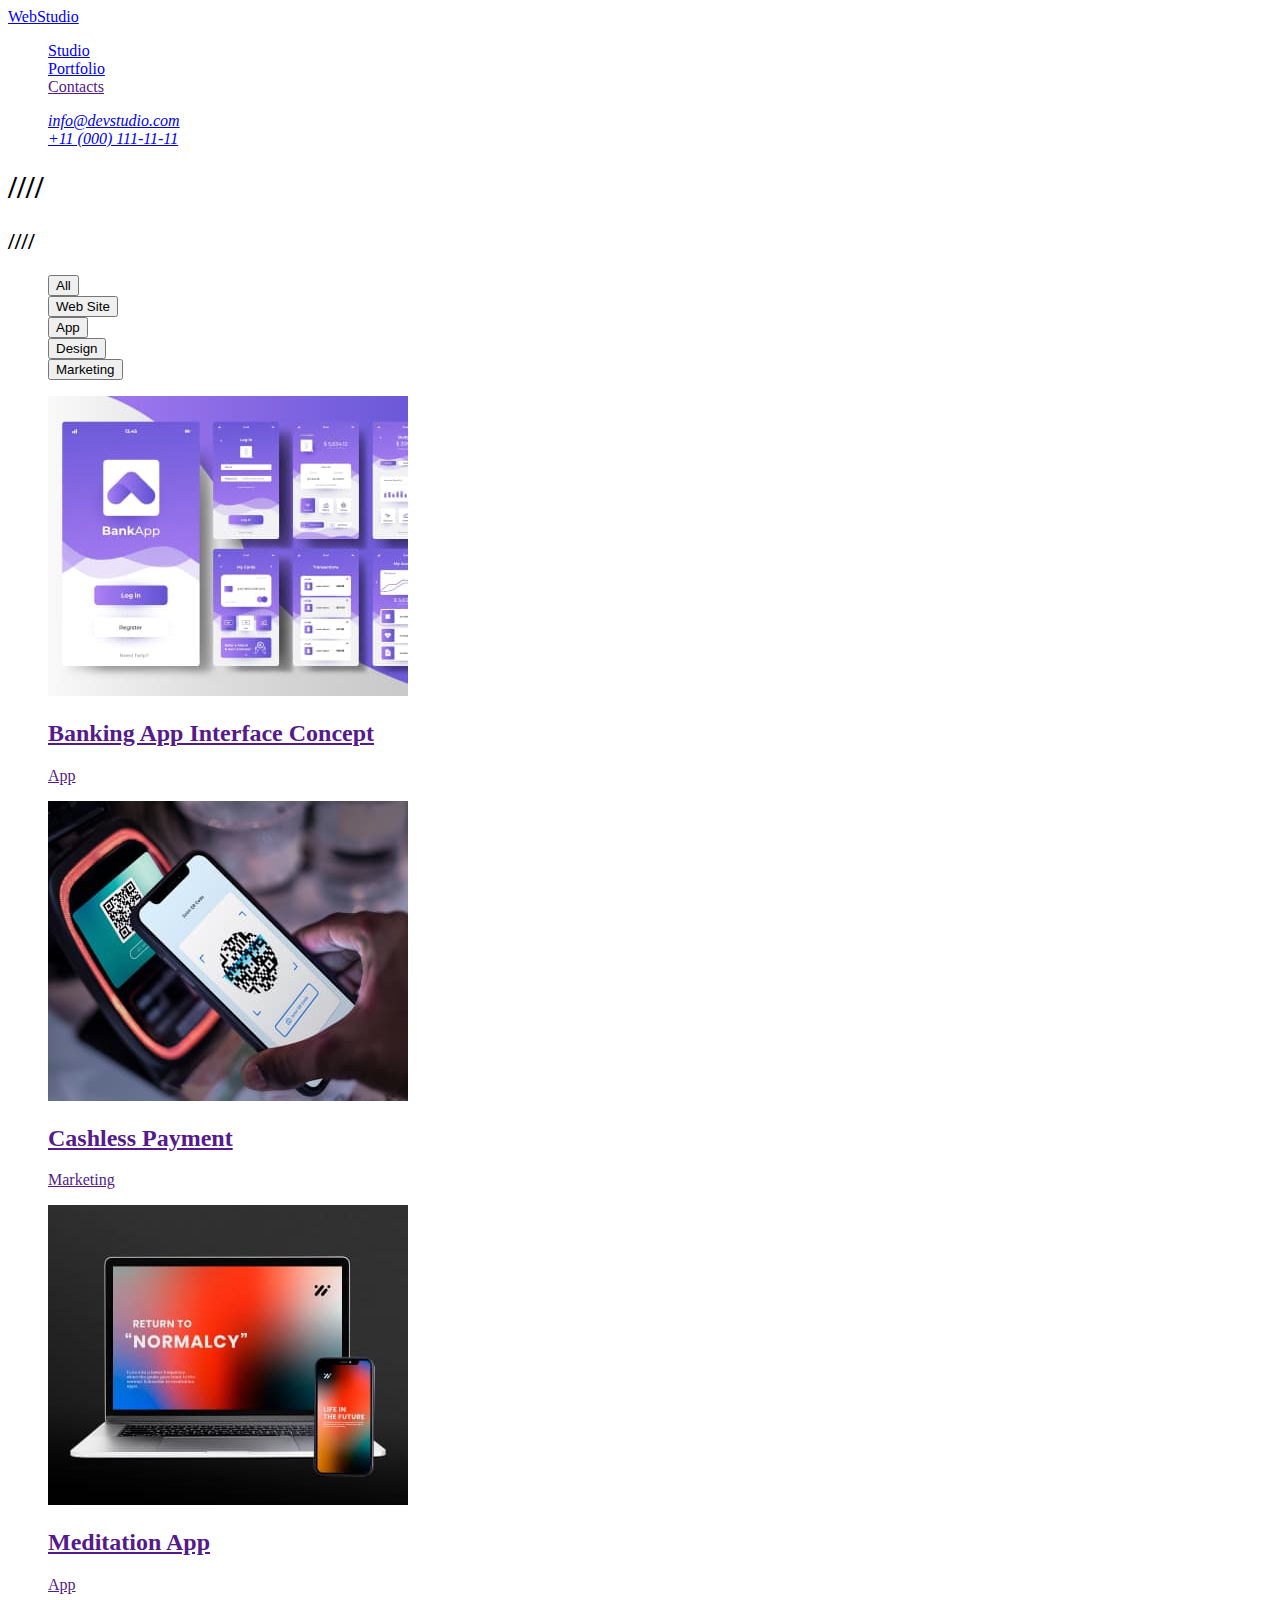
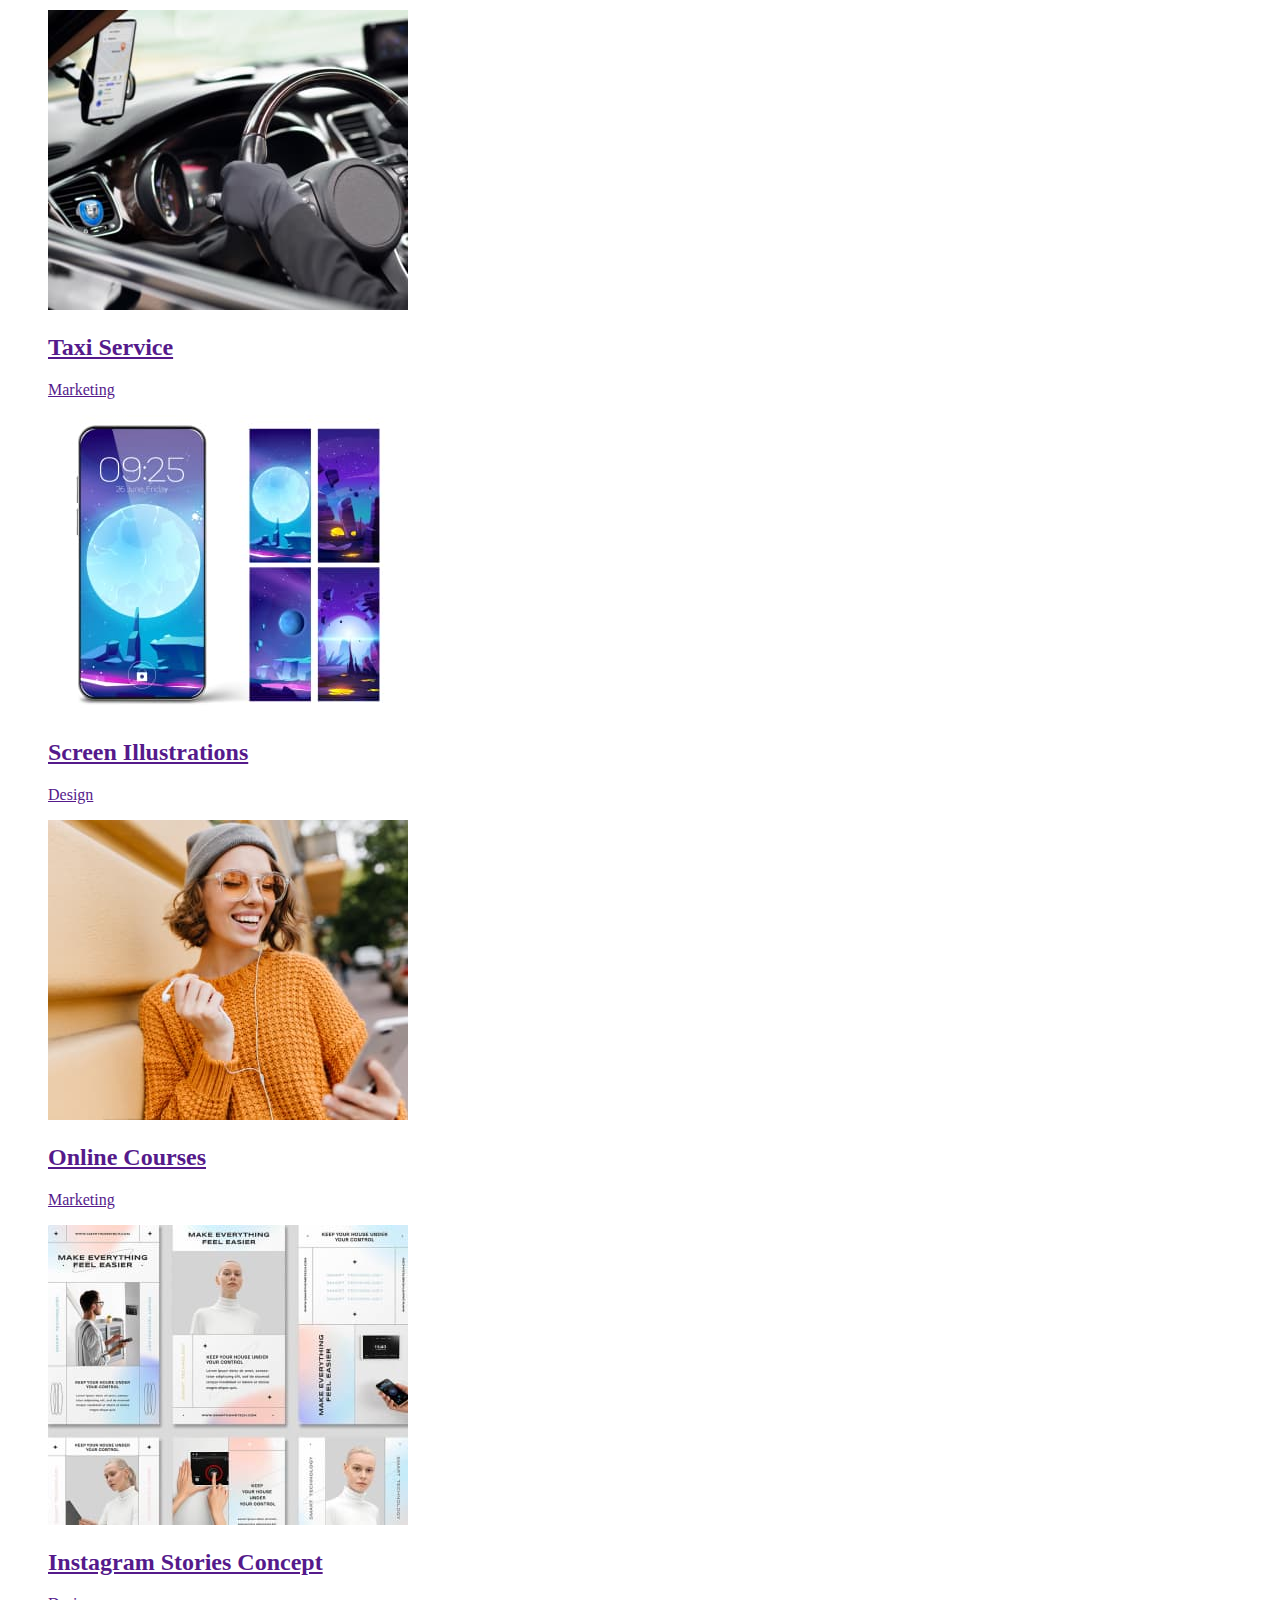
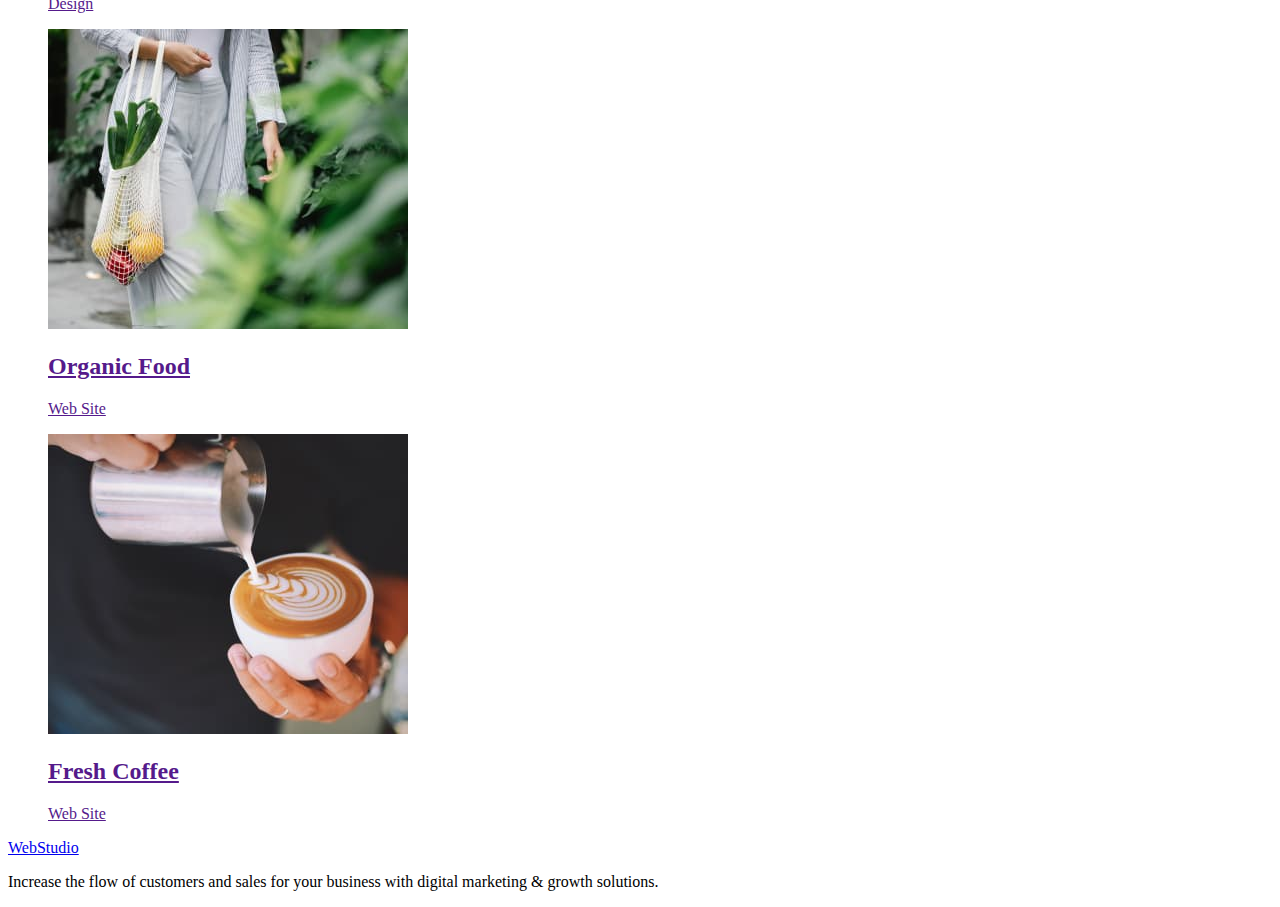
==== portfolio.html @ 126dd6cf "Add portfolio.html + colored index.html" ====
<!DOCTYPE html>
<html lang="en">
  <head>
    <meta charset="UTF-8" />
    <meta http-equiv="X-UA-Compatible" content="IE=edge" />
    <meta name="viewport" content="width=device-width, initial-scale=1.0" />
    <title>Портфоліо</title>
    <link rel="stylesheet" href="./css/styles.css" />
  </head>
  <body>
    <header>
      <nav>
        <a href="./index.html">WebStudio</a>
        <ul>
          <li><a href="./index.html">Studio</a></li>
          <li><a href="./portfolio.html">Portfolio</a></li>
          <li><a href="">Contacts</a></li>
        </ul>
      </nav>
      <address>
        <ul>
          <li><a href="mailto:info@devstudio.com">info@devstudio.com</a></li>
          <li><a href="tel:+110001111111">+11 (000) 111-11-11</a></li>
        </ul>
      </address>
    </header>
    <main>
      <h1>////</h1>
      <section>
        <h2>////</h2>
        <ul>
          <li><button type="button">All</button></li>
          <li><button type="button">Web Site</button></li>
          <li><button type="button">App</button></li>
          <li><button type="button">Design</button></li>
          <li><button type="button">Marketing</button></li>
        </ul>
      </section>
      <section>
        <ul>
          <li>
            <a href=""
              ><img src="./images/portfolio-1.jpg" alt="" width="360" />
              <h2>Banking App Interface Concept</h2>
              <p>App</p></a
            >
          </li>
          <li>
            <a href=""
              ><img src="./images/portfolio-2.jpg" alt="" width="360" />
              <h2>Cashless Payment</h2>
              <p>Marketing</p></a
            >
          </li>
          <li>
            <a href=""
              ><img src="./images/portfolio-3.jpg" alt="" width="360" />
              <h2>Meditation App</h2>
              <p>App</p></a
            >
          </li>
          <li>
            <a href=""
              ><img src="./images/portfolio-4.jpg" alt="" width="360" />
              <h2>Taxi Service</h2>
              <p>Marketing</p></a
            >
          </li>
          <li>
            <a href=""
              ><img src="./images/portfolio-5.jpg" alt="" width="360" />
              <h2>Screen Illustrations</h2>
              <p>Design</p></a
            >
          </li>
          <li>
            <a href=""
              ><img src="./images/portfolio-6.jpg" alt="" width="360" />
              <h2>Online Courses</h2>
              <p>Marketing</p></a
            >
          </li>
          <li>
            <a href=""
              ><img src="./images/portfolio-7.jpg" alt="" width="360" />
              <h2>Instagram Stories Concept</h2>
              <p>Design</p></a
            >
          </li>
          <li>
            <a href=""
              ><img src="./images/portfolio-8.jpg" alt="" width="360" />
              <h2>Organic Food</h2>
              <p>Web Site</p></a
            >
          </li>
          <li>
            <a href=""
              ><img src="./images/portfolio-9.jpg" alt="" width="360" />
              <h2>Fresh Coffee</h2>
              <p>Web Site</p></a
            >
          </li>
        </ul>
      </section>
    </main>
    <footer>
      <a href="./index.html">WebStudio</a>
      <p>
        Increase the flow of customers and sales for your business with digital
        marketing & growth solutions.
      </p>
    </footer>
  </body>
</html>
---- css/styles.css ----
:root {
  --primary-brand: #4d5ae5;
  --pressed-state: #404bbf;
  --success: #31d0aa;
  --main-text: #2e2f42;
  --body-text: #434455;
  --helper-text: #8e8f99;
  --dark-background: #2e2f42;
  --light-mode: #f4f4fd;
}
/* 
#E7E9FC Accent
#F4F4FD Light 
#2E2F42 Modal overlay 
#2E2F42 Hero background 
#FFFFFF White background 
#FCFCFC Modal background  */

ul {
  list-style: none;
}

/* Стилі для header */
.logo {
  color: var(--primary-brand);
}
.logo-studio {
  color: var(--main-text);
}
.link-studio,
.link-portfolio,
.link-contacts {
  color: #2e2f42;
}
.link-mail,
.tel {
  color: var(--body-text);
}

/* Стилі для hero */
.hero {
  background-color: var(--dark-background);
}
.text-hero {
  color: #fff;
}
.button-hero {
  background-color: var(--primary-brand);
  color: #fff;
}

/* Стилі для секції */
.list-advantages h3 {
  color: var(--main-text);
}
.list-advantages p {
  color: var(--body-text);
}
.secondary-headline {
  color: var(--main-text);
}
/* Стилі для секції "Команда" */
.team-members h3 {
  color: var(--main-text);
}
.team-members p {
  color: var(--body-text);
}

.footer {
  background-color: var(--dark-background);
}
.footer .logo-studio {
  color: var(--light-mode);
}
.slogan-footer {
  color: var(--light-mode);
}
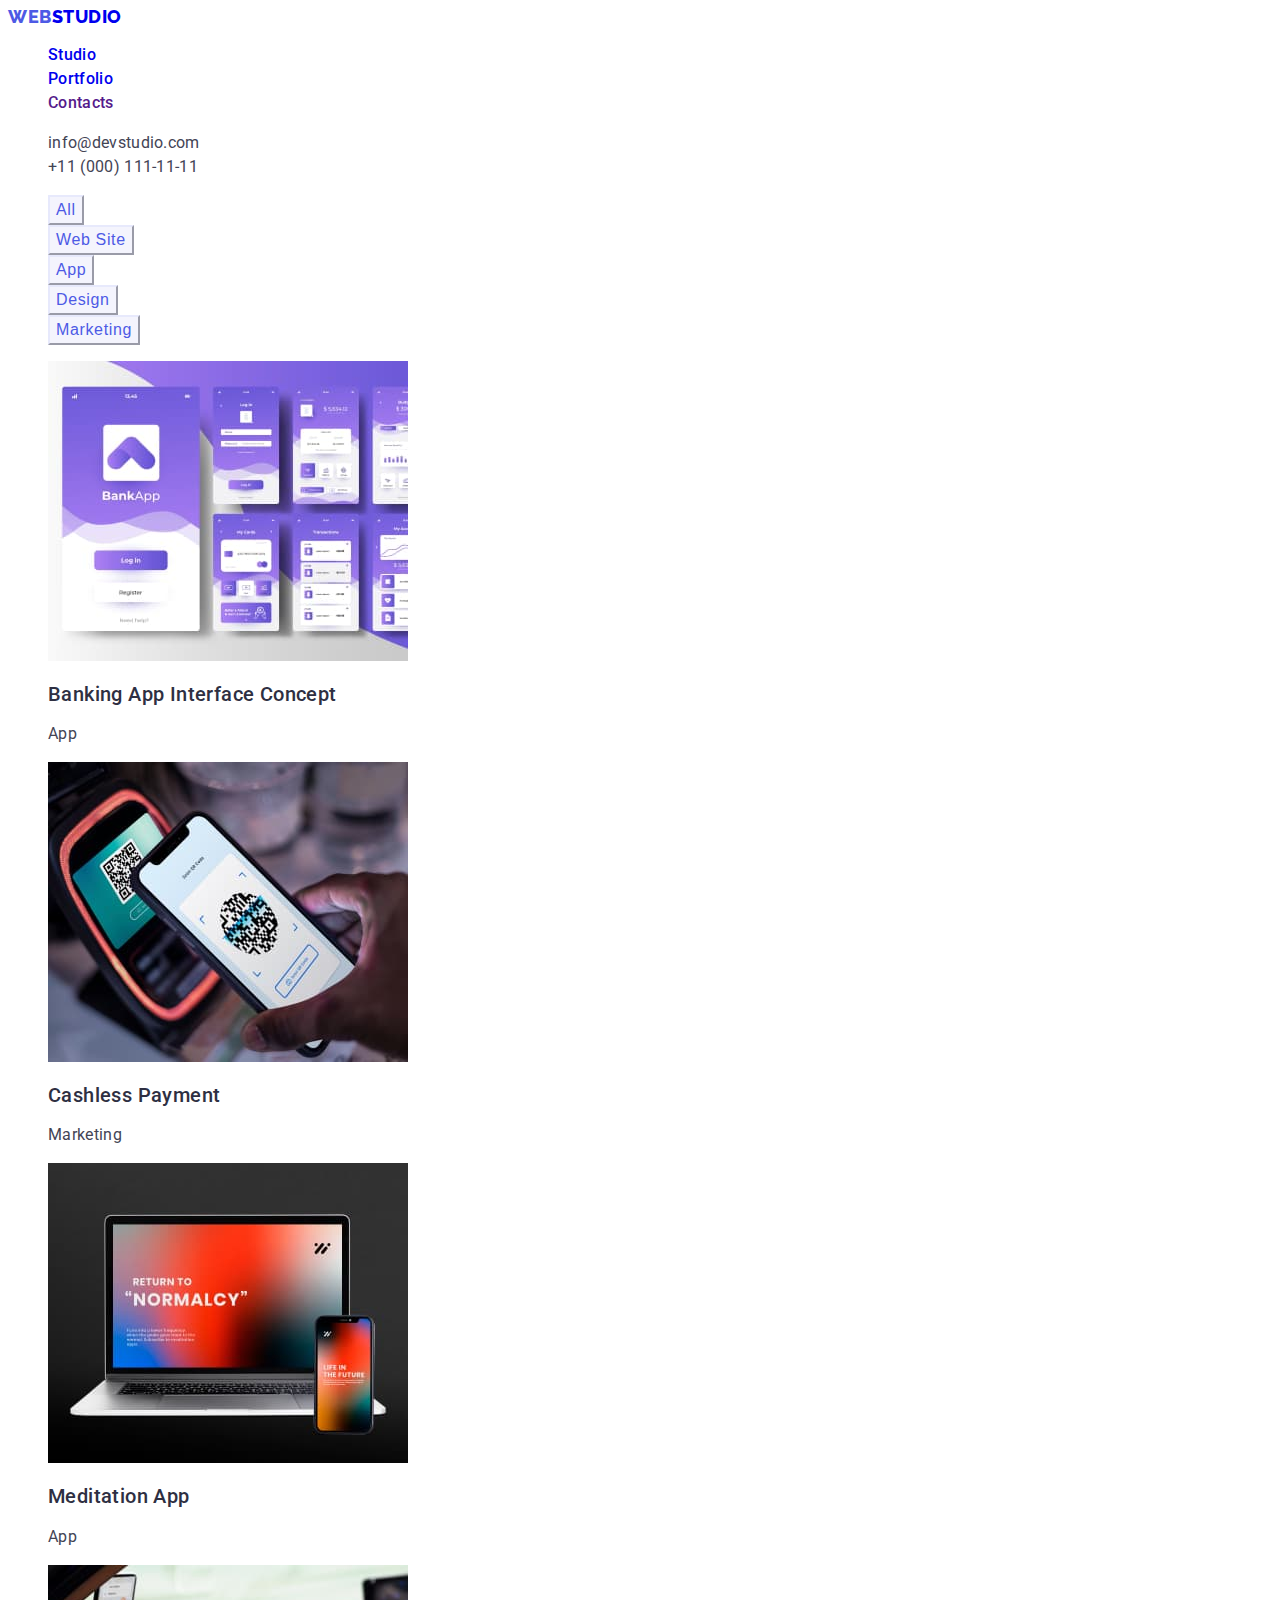
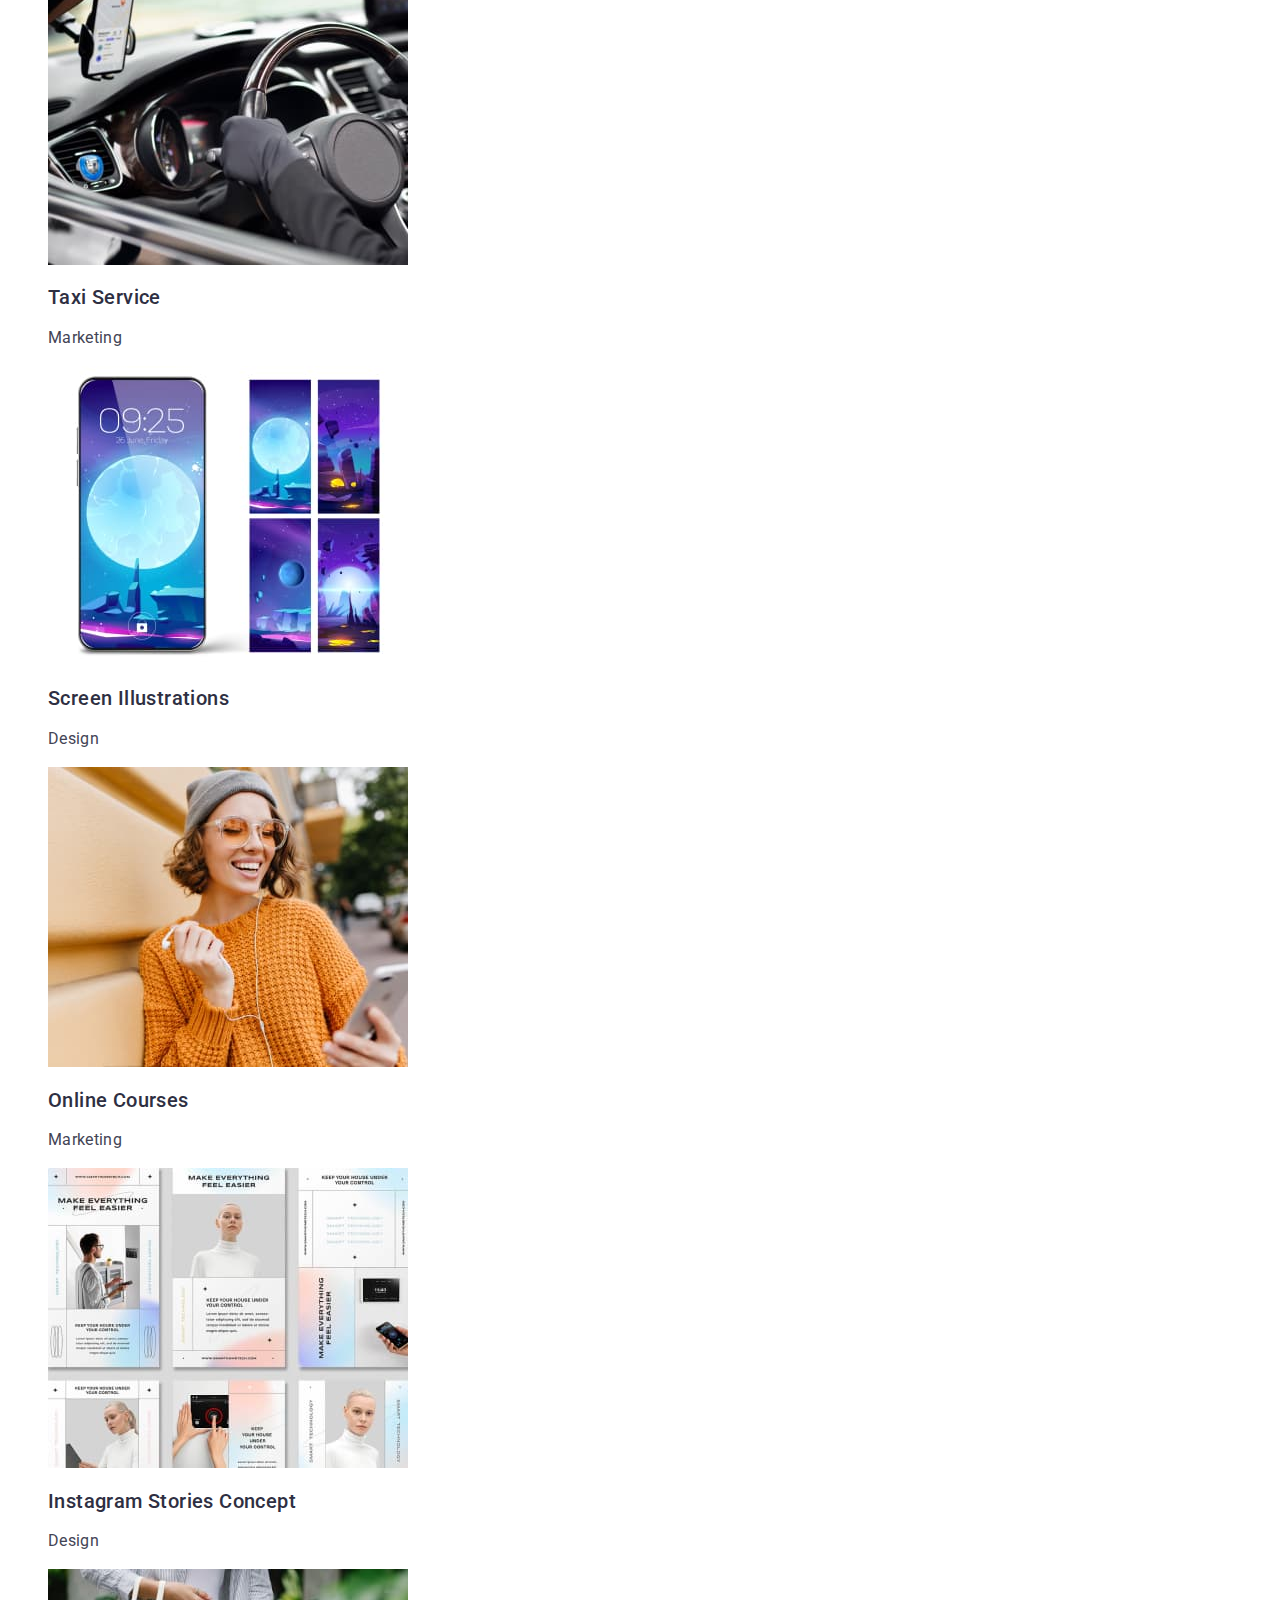
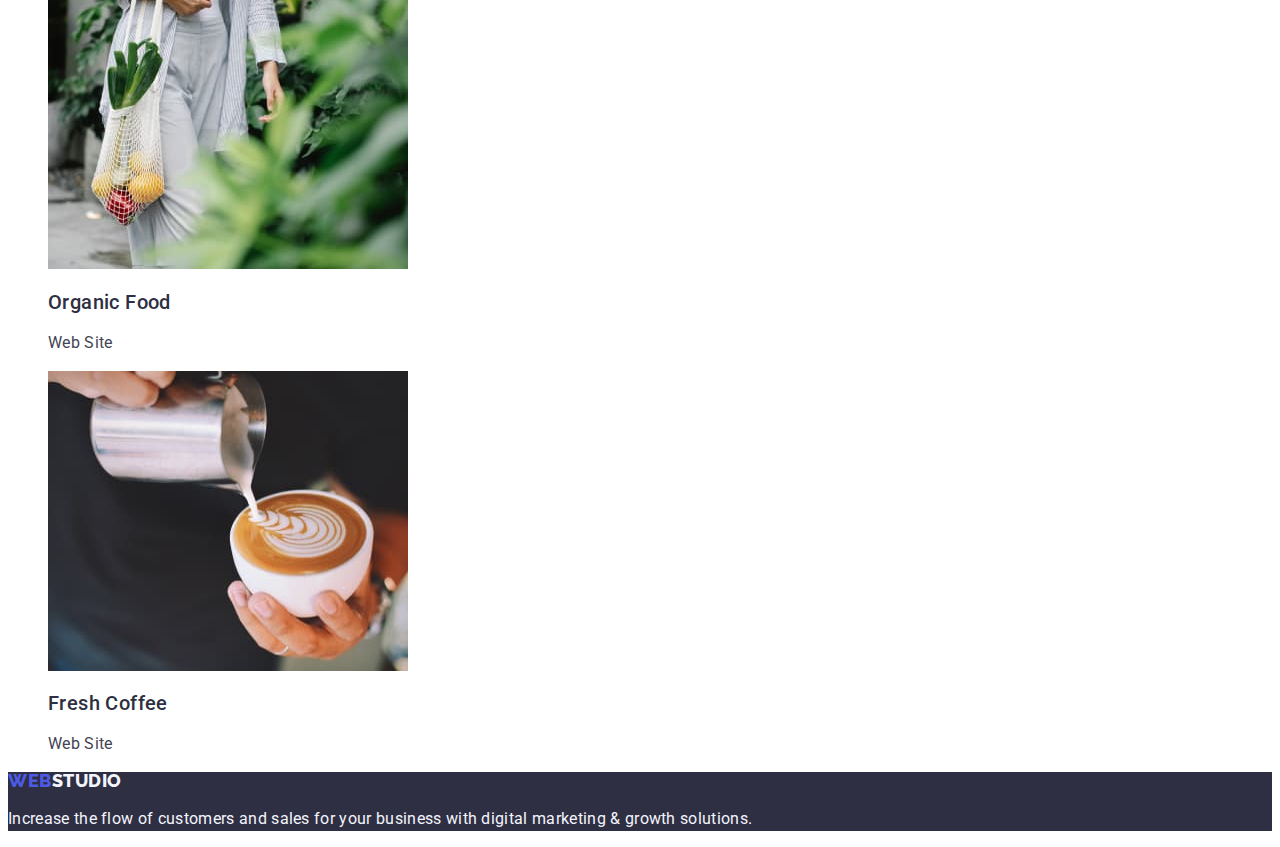
==== commit 78fa8cd7: "homework_02_test" ====
--- a/portfolio.html
+++ b/portfolio.html
@@ -4,109 +4,122 @@
     <meta charset="UTF-8" />
     <meta http-equiv="X-UA-Compatible" content="IE=edge" />
     <meta name="viewport" content="width=device-width, initial-scale=1.0" />
-    <title>Портфоліо</title>
+    <title>Студія</title>
+    <link rel="preconnect" href="https://fonts.googleapis.com">
+    <link rel="preconnect" href="https://fonts.gstatic.com" crossorigin>
+    <link href="https://fonts.googleapis.com/css2?family=Raleway:wght@800&family=Roboto:wght@400;500;700;900&display=swap" rel="stylesheet">
     <link rel="stylesheet" href="./css/styles.css" />
   </head>
-  <body>
     <header>
       <nav>
-        <a href="./index.html">WebStudio</a>
-        <ul>
-          <li><a href="./index.html">Studio</a></li>
-          <li><a href="./portfolio.html">Portfolio</a></li>
-          <li><a href="">Contacts</a></li>
+        <a class="logo" href="./index.html"
+          ><span class="logo-web">Web</span>Studio</a
+        >
+        <ul class="nav-links list">
+          <li>
+            <a class="link-studio link" href="./index.html">Studio</a>
+          </li>
+          <li>
+            <a class="link-portfolio link" href="./portfolio.html">Portfolio</a>
+          </li>
+          <li><a class="link-contacts link" href="">Contacts</a></li>
         </ul>
       </nav>
-      <address>
-        <ul>
-          <li><a href="mailto:info@devstudio.com">info@devstudio.com</a></li>
-          <li><a href="tel:+110001111111">+11 (000) 111-11-11</a></li>
+      <address class="mail-tel">
+        <ul class="list-adress list">
+          <li>
+            <a class="link-mail link" href="mailto:info@devstudio.com"
+              >info@devstudio.com</a
+            >
+          </li>
+          <li>
+            <a class="tel link" href="tel:+110001111111">+11 (000) 111-11-11</a>
+          </li>
         </ul>
       </address>
     </header>
     <main>
-      <h1>////</h1>
-      <section>
-        <h2>////</h2>
-        <ul>
-          <li><button type="button">All</button></li>
-          <li><button type="button">Web Site</button></li>
-          <li><button type="button">App</button></li>
-          <li><button type="button">Design</button></li>
-          <li><button type="button">Marketing</button></li>
+      <section class="portfolio">
+        <h1 class="visually-hidden">Portfolio</h1>
+        <ul class="portfolio-filter list">
+          <li><button type="button" class="portfolio-button button">All</button></li>
+          <li><button type="button" class="portfolio-button button">Web Site</button></li>
+          <li><button type="button" class="portfolio-button button">App</button></li>
+          <li><button type="button" class="portfolio-button button">Design</button></li>
+          <li><button type="button" class="portfolio-button button">Marketing</button></li>
         </ul>
-      </section>
-      <section>
-        <ul>
+        <ul class="portfolio-list list">
           <li>
-            <a href=""
-              ><img src="./images/portfolio-1.jpg" alt="" width="360" />
-              <h2>Banking App Interface Concept</h2>
-              <p>App</p></a
+            <a class="link" href=""
+              ><img src="./images/portfolio-1.jpg" alt="screenshots from banking application" width="360" />
+              <h2 class="title-item">Banking App Interface Concept</h2>
+              <p class="title-text text">App</p></a
             >
           </li>
           <li>
-            <a href=""
-              ><img src="./images/portfolio-2.jpg" alt="" width="360" />
-              <h2>Cashless Payment</h2>
-              <p>Marketing</p></a
+            <a class="link" href=""
+              ><img src="./images/portfolio-2.jpg" alt="smartphone scans a barcode" width="360" />
+              <h2 class="title-item">Cashless Payment</h2>
+              <p class="title-text text">Marketing</p></a
             >
           </li>
           <li>
-            <a href=""
-              ><img src="./images/portfolio-3.jpg" alt="" width="360" />
-              <h2>Meditation App</h2>
-              <p>App</p></a
+            <a class="link" href=""
+              ><img src="./images/portfolio-3.jpg" alt="laptop and smartphone" width="360" />
+              <h2 class="title-item">Meditation App</h2>
+              <p class="title-text text">App</p></a
             >
           </li>
           <li>
-            <a href=""
-              ><img src="./images/portfolio-4.jpg" alt="" width="360" />
-              <h2>Taxi Service</h2>
-              <p>Marketing</p></a
+            <a class="link" href=""
+              ><img src="./images/portfolio-4.jpg" alt="the driver is driving on navigation from the phone" width="360" />
+              <h2 class="title-item">Taxi Service</h2>
+              <p class="title-text text">Marketing</p></a
             >
           </li>
           <li>
-            <a href=""
-              ><img src="./images/portfolio-5.jpg" alt="" width="360" />
-              <h2>Screen Illustrations</h2>
-              <p>Design</p></a
+            <a class="link" href=""
+              ><img src="./images/portfolio-5.jpg" alt="smartphone with different illustrations" width="360" />
+              <h2 class="title-item">Screen Illustrations</h2>
+              <p class="title-text text">Design</p></a
             >
           </li>
           <li>
-            <a href=""
-              ><img src="./images/portfolio-6.jpg" alt="" width="360" />
-              <h2>Online Courses</h2>
-              <p>Marketing</p></a
+            <a class="link" href=""
+              ><img src="./images/portfolio-6.jpg" alt="girl in headphones with a smartphone in hand" width="360" />
+              <h2 class="title-item">Online Courses</h2>
+              <p class="title-text text">Marketing</p></a
             >
           </li>
           <li>
-            <a href=""
-              ><img src="./images/portfolio-7.jpg" alt="" width="360" />
-              <h2>Instagram Stories Concept</h2>
-              <p>Design</p></a
+            <a class="link" href=""
+              ><img src="./images/portfolio-7.jpg" alt="instagram story layouts" width="360" />
+              <h2 class="title-item">Instagram Stories Concept</h2>
+              <p class="title-text text">Design</p></a
             >
           </li>
           <li>
-            <a href=""
-              ><img src="./images/portfolio-8.jpg" alt="" width="360" />
-              <h2>Organic Food</h2>
-              <p>Web Site</p></a
+            <a class="link" href=""
+              ><img src="./images/portfolio-8.jpg" alt="girl with a bag of vegetables in hand" width="360" />
+              <h2 class="title-item">Organic Food</h2>
+              <p class="title-text text">Web Site</p></a
             >
           </li>
           <li>
-            <a href=""
-              ><img src="./images/portfolio-9.jpg" alt="" width="360" />
-              <h2>Fresh Coffee</h2>
-              <p>Web Site</p></a
+            <a class="link" href=""
+              ><img src="./images/portfolio-9.jpg" alt="drawing by milk on coffee" width="360" />
+              <h2 class="title-item">Fresh Coffee</h2>
+              <p class="title-text text">Web Site</p></a
             >
           </li>
         </ul>
       </section>
     </main>
-    <footer>
-      <a href="./index.html">WebStudio</a>
-      <p>
+    <footer class="footer">
+      <a class="logo" href="./index.html"
+        ><span class="logo-web">Web</span>Studio</a
+      >
+      <p class="slogan-footer text">
         Increase the flow of customers and sales for your business with digital
         marketing & growth solutions.
       </p>
--- a/css/styles.css
+++ b/css/styles.css
@@ -7,72 +7,171 @@
   --helper-text: #8e8f99;
   --dark-background: #2e2f42;
   --light-mode: #f4f4fd;
+  --background-btn: #e7e9fc;
+  --main-bachkround: #fff;
+  --modal-background: #fcfcfc;
 }
-/* 
-#E7E9FC Accent
-#F4F4FD Light 
-#2E2F42 Modal overlay 
-#2E2F42 Hero background 
-#FFFFFF White background 
-#FCFCFC Modal background  */
 
-ul {
+/*  ----------Загальні стилі------- */
+body {
+  font-family: "Roboto", sans-serif;
+  color: var(--main-text);
+}
+.list {
   list-style: none;
 }
+.link {
+  text-decoration: none;
+}
 
-/* Стилі для header */
+.link:hover,
+.link:focus {
+  color: var(--pressed-state);
+}
+
+.text {
+  font-size: 16px;
+  line-height: 1.5;
+  letter-spacing: 0.02em;
+}
+
+.button:hover,
+.button:focus {
+  background-color: var(--pressed-state);
+  color: #fff;
+}
+
+/* ----------Стилі для header -------*/
+
 .logo {
+  font-family: "Raleway";
+  font-style: normal;
+  font-weight: 800;
+  font-size: 18px;
+  line-height: 1.17px;
+  letter-spacing: 0.03em;
+  text-transform: uppercase;
+  text-decoration: none;
+}
+.logo-web {
   color: var(--primary-brand);
 }
-.logo-studio {
+
+.nav-links {
   color: var(--main-text);
+
+  font-weight: 500;
+  font-size: 16px;
+  line-height: 1.5;
+  letter-spacing: 0.02em;
 }
-.link-studio,
-.link-portfolio,
-.link-contacts {
-  color: #2e2f42;
-}
+
 .link-mail,
 .tel {
   color: var(--body-text);
+
+  font-size: 16px;
+  line-height: 1.5;
+  letter-spacing: 0.02em;
+  font-style: normal;
 }
 
-/* Стилі для hero */
+/* ----------Стилі для hero --------------------*/
+
 .hero {
   background-color: var(--dark-background);
 }
-.text-hero {
+.hero-title {
   color: #fff;
+
+  font-size: 56px;
+  line-height: 1.07;
+  text-align: center;
+  letter-spacing: 0.02em;
 }
-.button-hero {
+
+.hero-button {
   background-color: var(--primary-brand);
   color: #fff;
+
+  font-weight: 500;
+  font-size: 16px;
+  line-height: 1.5;
+  align-items: center;
+  letter-spacing: 0.04em;
+  cursor: pointer;
 }
 
-/* Стилі для секції */
-.list-advantages h3 {
-  color: var(--main-text);
+/*------Стилі для секції Advantages------------*/
+/* Тут зібрані стилі, які використовуються для різних секцій в майбутньому*/
+
+.visually-hidden {
+  position: absolute;
+  width: 1px;
+  height: 1px;
+  margin: -1px;
+  border: 0;
+  padding: 0;
+  white-space: nowrap;
+  clip-path: inset(100%);
+  clip: rect(0 0 0 0);
+  overflow: hidden;
 }
-.list-advantages p {
+
+.title-item {
+  font-weight: 500;
+  font-size: 20px;
+  line-height: 1.2;
+  letter-spacing: 0.02em;
+}
+
+.title-text {
   color: var(--body-text);
 }
+
 .secondary-headline {
-  color: var(--main-text);
+  font-size: 36px;
+  line-height: 1.11;
+  text-align: center;
+  letter-spacing: 0.02em;
+  text-transform: capitalize;
 }
-/* Стилі для секції "Команда" */
-.team-members h3 {
-  color: var(--main-text);
-}
-.team-members p {
-  color: var(--body-text);
+
+/*--------------Стилі для секції "Команда"----------*/
+
+.team-members .title-item,
+.team-members .title-text {
+  text-align: center;
 }
 
 .footer {
   background-color: var(--dark-background);
 }
-.footer .logo-studio {
+.footer .logo {
   color: var(--light-mode);
 }
 .slogan-footer {
   color: var(--light-mode);
 }
+
+/* ----------PORTFOLIO---------- */
+
+.portfolio-button {
+  font-weight: 500;
+  font-size: 16px;
+  line-height: 1.5;
+  text-align: center;
+  letter-spacing: 0.04em;
+
+  color: var(--primary-brand);
+  background-color: var(--light-mode);
+  border-color: var(--background-btn);
+}
+
+.link .title-item {
+  color: var(--main-text);
+}
+
+.link .title-text {
+  color: var(--body-text);
+}
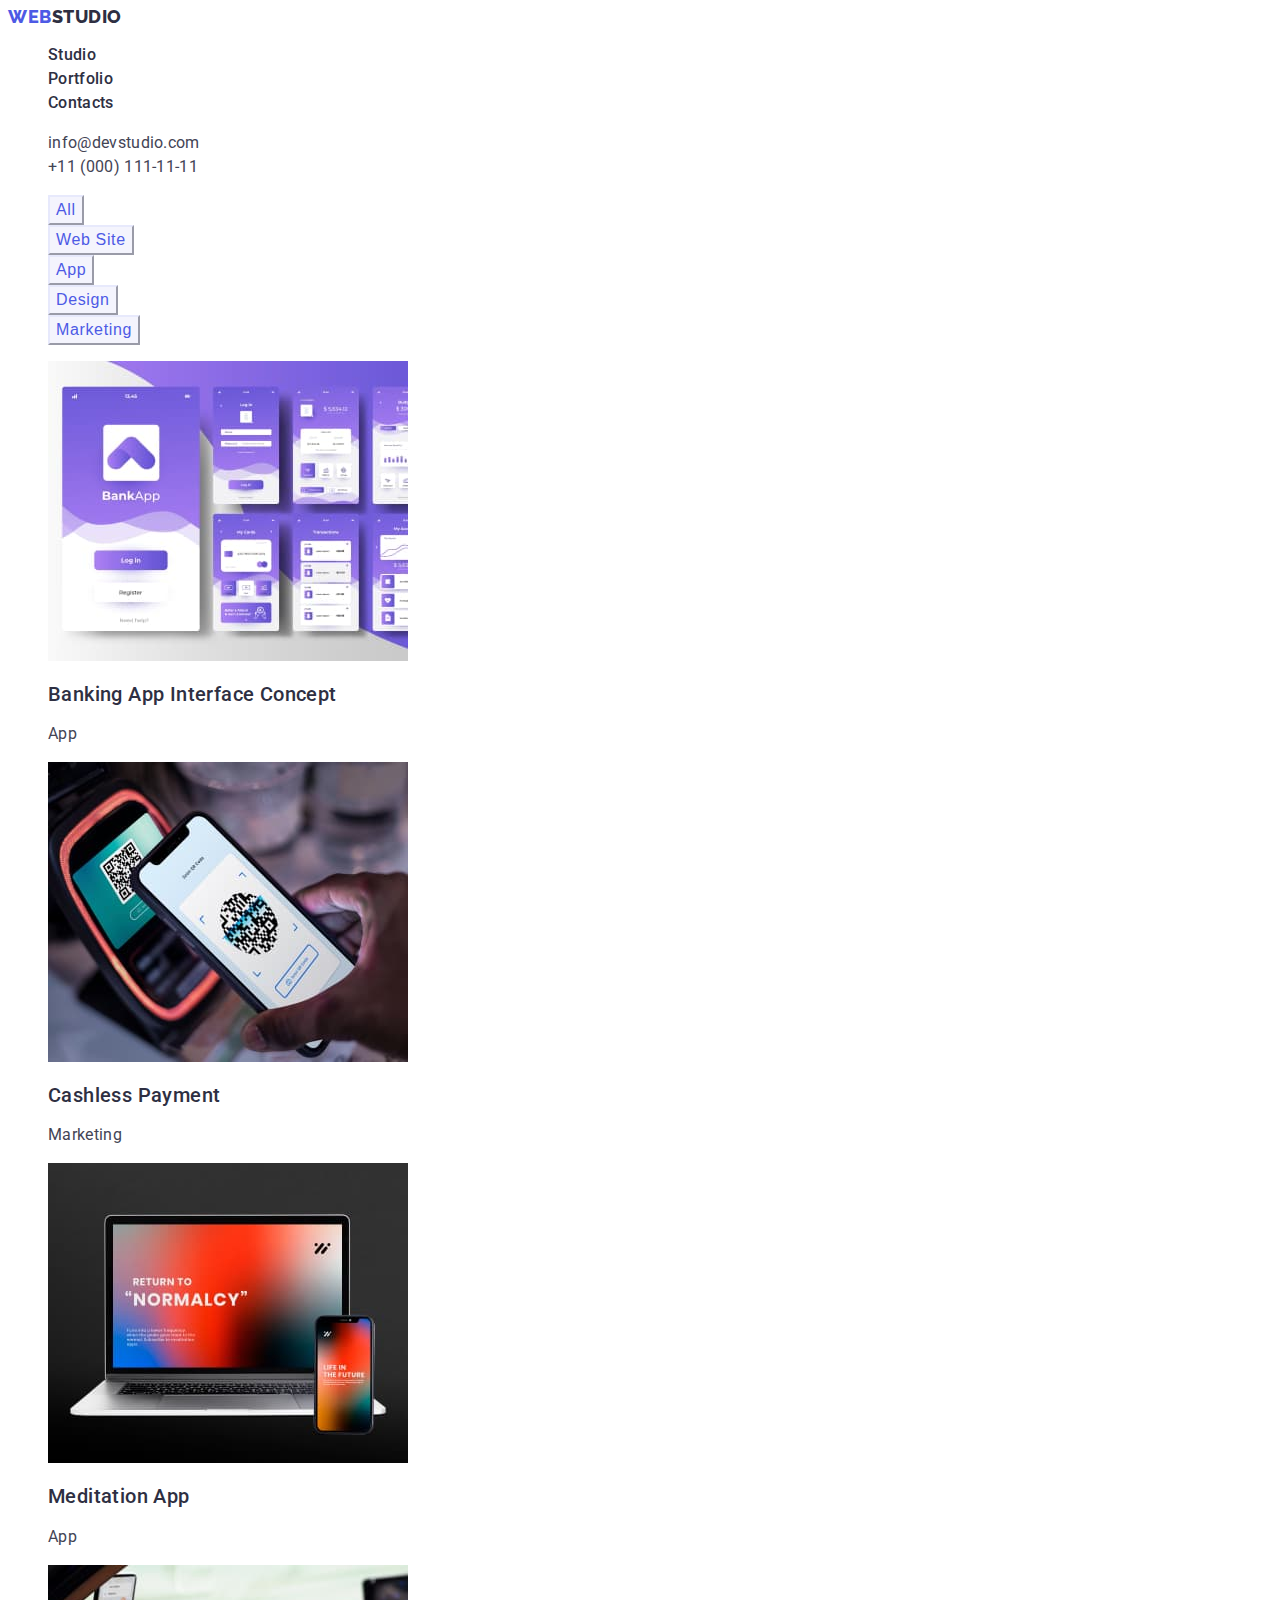
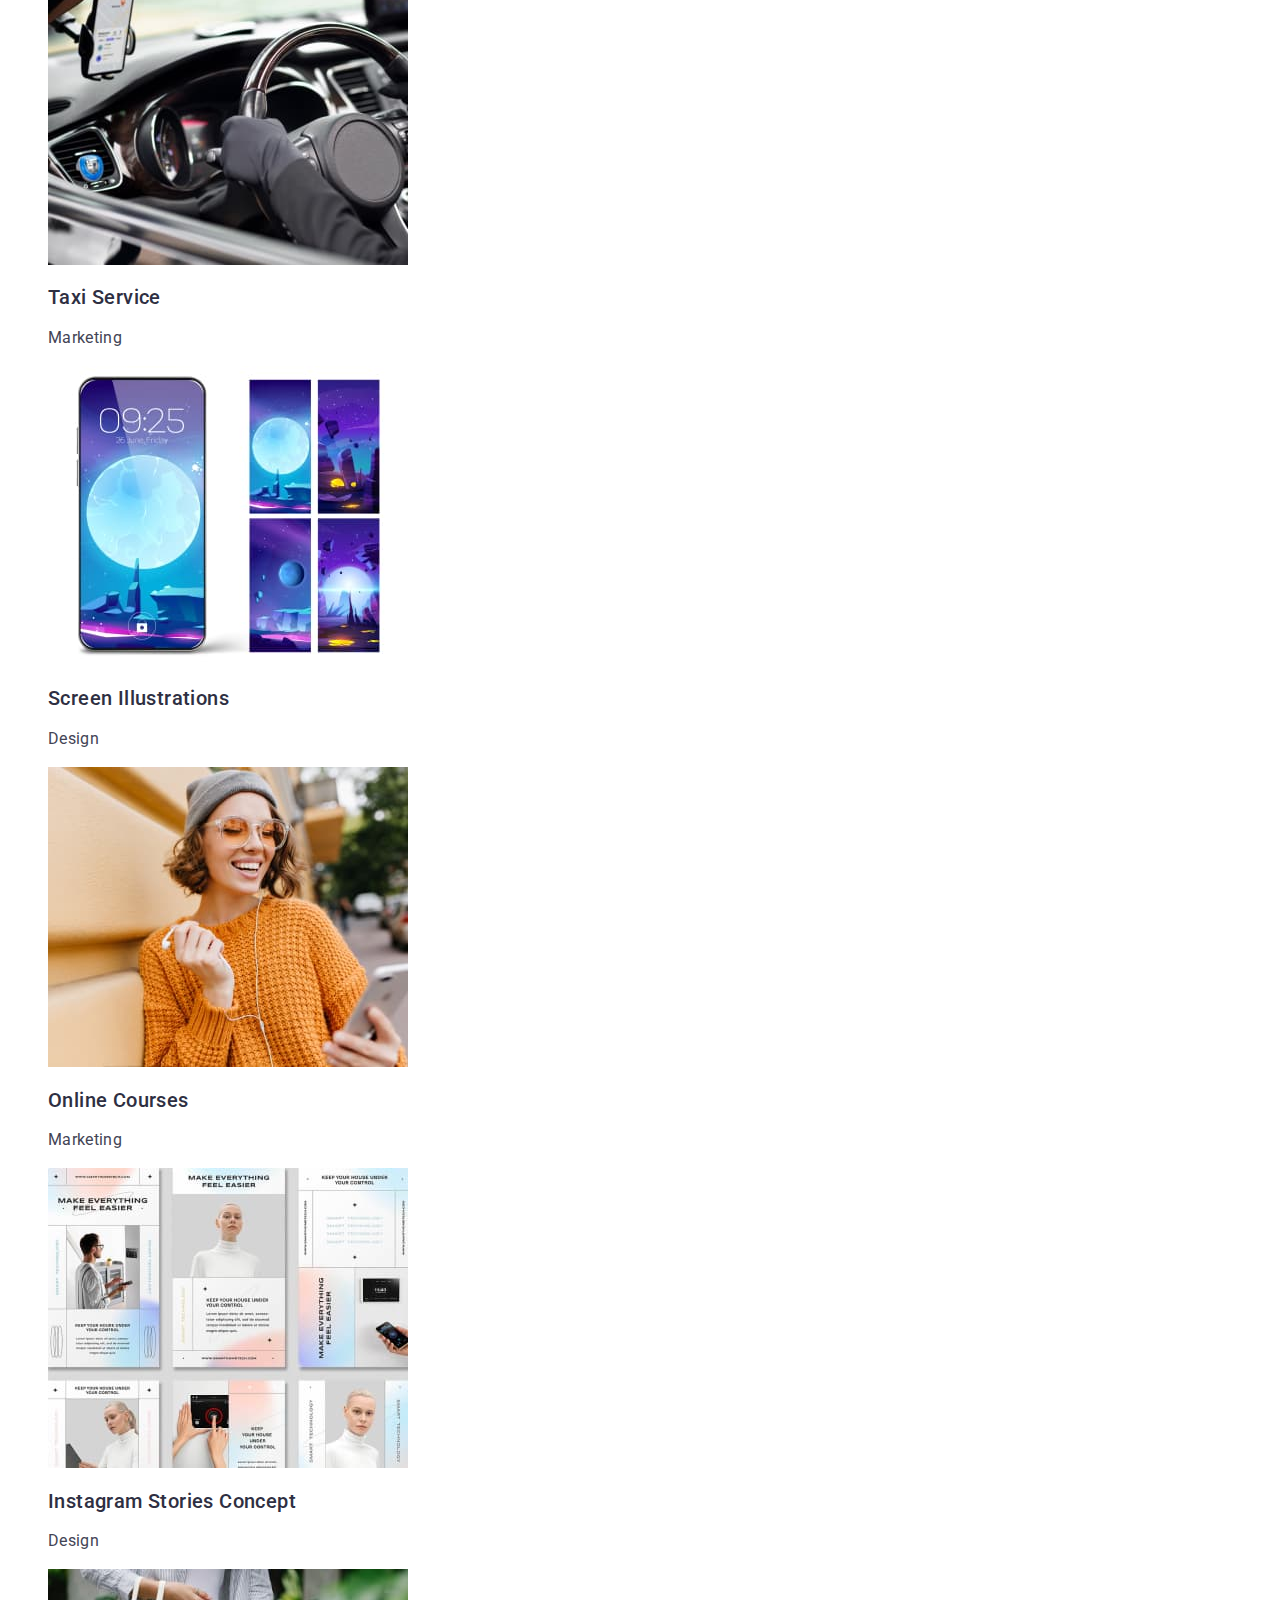
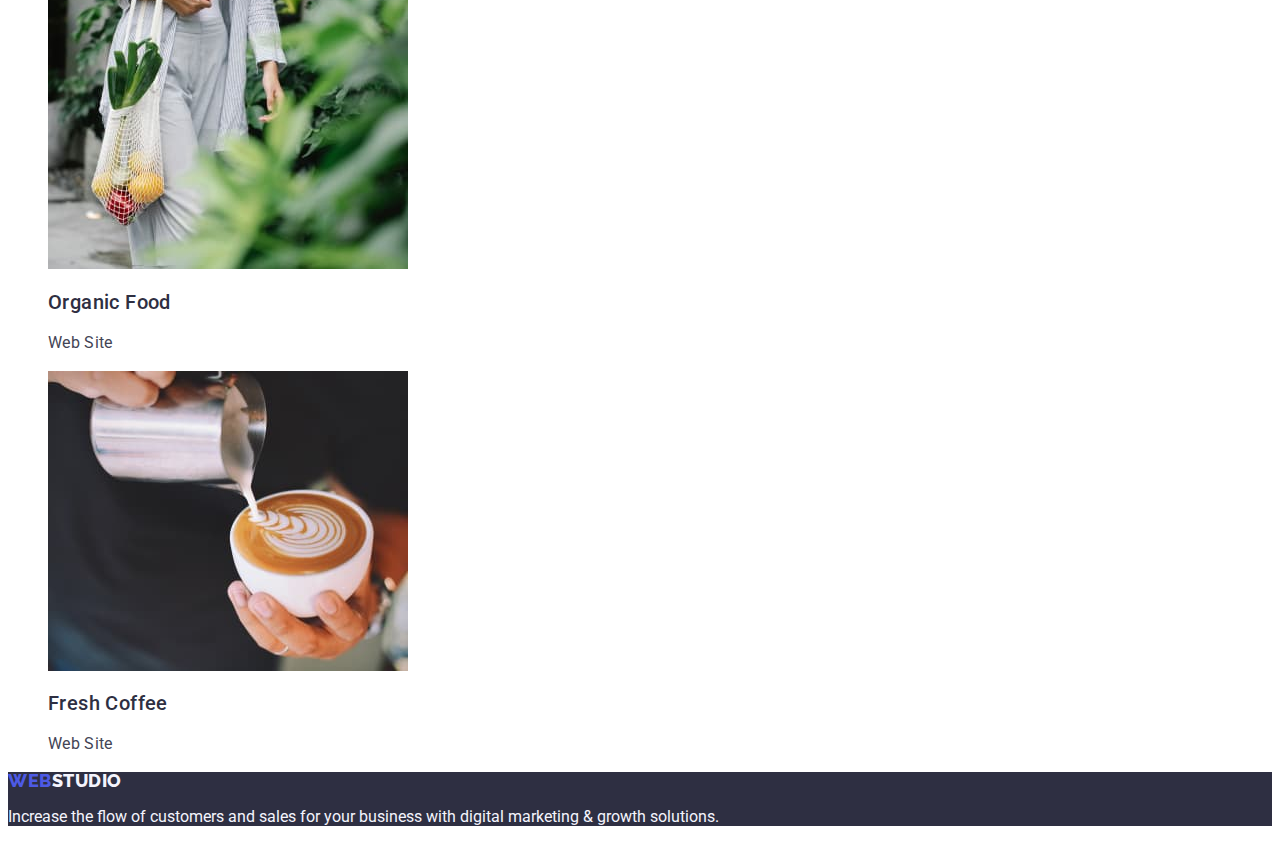
==== commit fbe02b45: "homework_refactoring" ====
--- a/portfolio.html
+++ b/portfolio.html
@@ -53,63 +53,63 @@
             <a class="link" href=""
               ><img src="./images/portfolio-1.jpg" alt="screenshots from banking application" width="360" />
               <h2 class="title-item">Banking App Interface Concept</h2>
-              <p class="title-text text">App</p></a
+              <p class="body-text">App</p></a
             >
           </li>
           <li>
             <a class="link" href=""
               ><img src="./images/portfolio-2.jpg" alt="smartphone scans a barcode" width="360" />
               <h2 class="title-item">Cashless Payment</h2>
-              <p class="title-text text">Marketing</p></a
+              <p class="body-text">Marketing</p></a
             >
           </li>
           <li>
             <a class="link" href=""
               ><img src="./images/portfolio-3.jpg" alt="laptop and smartphone" width="360" />
               <h2 class="title-item">Meditation App</h2>
-              <p class="title-text text">App</p></a
+              <p class="body-text">App</p></a
             >
           </li>
           <li>
             <a class="link" href=""
               ><img src="./images/portfolio-4.jpg" alt="the driver is driving on navigation from the phone" width="360" />
               <h2 class="title-item">Taxi Service</h2>
-              <p class="title-text text">Marketing</p></a
+              <p class="body-text">Marketing</p></a
             >
           </li>
           <li>
             <a class="link" href=""
               ><img src="./images/portfolio-5.jpg" alt="smartphone with different illustrations" width="360" />
               <h2 class="title-item">Screen Illustrations</h2>
-              <p class="title-text text">Design</p></a
+              <p class="body-text">Design</p></a
             >
           </li>
           <li>
             <a class="link" href=""
               ><img src="./images/portfolio-6.jpg" alt="girl in headphones with a smartphone in hand" width="360" />
               <h2 class="title-item">Online Courses</h2>
-              <p class="title-text text">Marketing</p></a
+              <p class="body-text">Marketing</p></a
             >
           </li>
           <li>
             <a class="link" href=""
               ><img src="./images/portfolio-7.jpg" alt="instagram story layouts" width="360" />
               <h2 class="title-item">Instagram Stories Concept</h2>
-              <p class="title-text text">Design</p></a
+              <p class="body-text">Design</p></a
             >
           </li>
           <li>
             <a class="link" href=""
               ><img src="./images/portfolio-8.jpg" alt="girl with a bag of vegetables in hand" width="360" />
               <h2 class="title-item">Organic Food</h2>
-              <p class="title-text text">Web Site</p></a
+              <p class="body-text">Web Site</p></a
             >
           </li>
           <li>
             <a class="link" href=""
               ><img src="./images/portfolio-9.jpg" alt="drawing by milk on coffee" width="360" />
               <h2 class="title-item">Fresh Coffee</h2>
-              <p class="title-text text">Web Site</p></a
+              <p class="body-text">Web Site</p></a
             >
           </li>
         </ul>
@@ -119,7 +119,7 @@
       <a class="logo" href="./index.html"
         ><span class="logo-web">Web</span>Studio</a
       >
-      <p class="slogan-footer text">
+      <p class="slogan-footer">
         Increase the flow of customers and sales for your business with digital
         marketing & growth solutions.
       </p>
--- a/css/styles.css
+++ b/css/styles.css
@@ -22,6 +22,7 @@
 }
 .link {
   text-decoration: none;
+  color: var(--main-text);
 }
 
 .link:hover,
@@ -29,10 +30,11 @@
   color: var(--pressed-state);
 }
 
-.text {
+.body-text {
   font-size: 16px;
   line-height: 1.5;
   letter-spacing: 0.02em;
+  color: var(--body-text);
 }
 
 .button:hover,
@@ -52,14 +54,13 @@
   letter-spacing: 0.03em;
   text-transform: uppercase;
   text-decoration: none;
+  color: var(--main-text);
 }
 .logo-web {
   color: var(--primary-brand);
 }
 
 .nav-links {
-  color: var(--main-text);
-
   font-weight: 500;
   font-size: 16px;
   line-height: 1.5;
@@ -125,9 +126,9 @@
   letter-spacing: 0.02em;
 }
 
-.title-text {
+/* .body-text {
   color: var(--body-text);
-}
+} */
 
 .secondary-headline {
   font-size: 36px;
@@ -139,8 +140,8 @@
 
 /*--------------Стилі для секції "Команда"----------*/
 
-.team-members .title-item,
-.team-members .title-text {
+.team-title,
+.team-body {
   text-align: center;
 }
 
@@ -167,11 +168,3 @@
   background-color: var(--light-mode);
   border-color: var(--background-btn);
 }
-
-.link .title-item {
-  color: var(--main-text);
-}
-
-.link .title-text {
-  color: var(--body-text);
-}
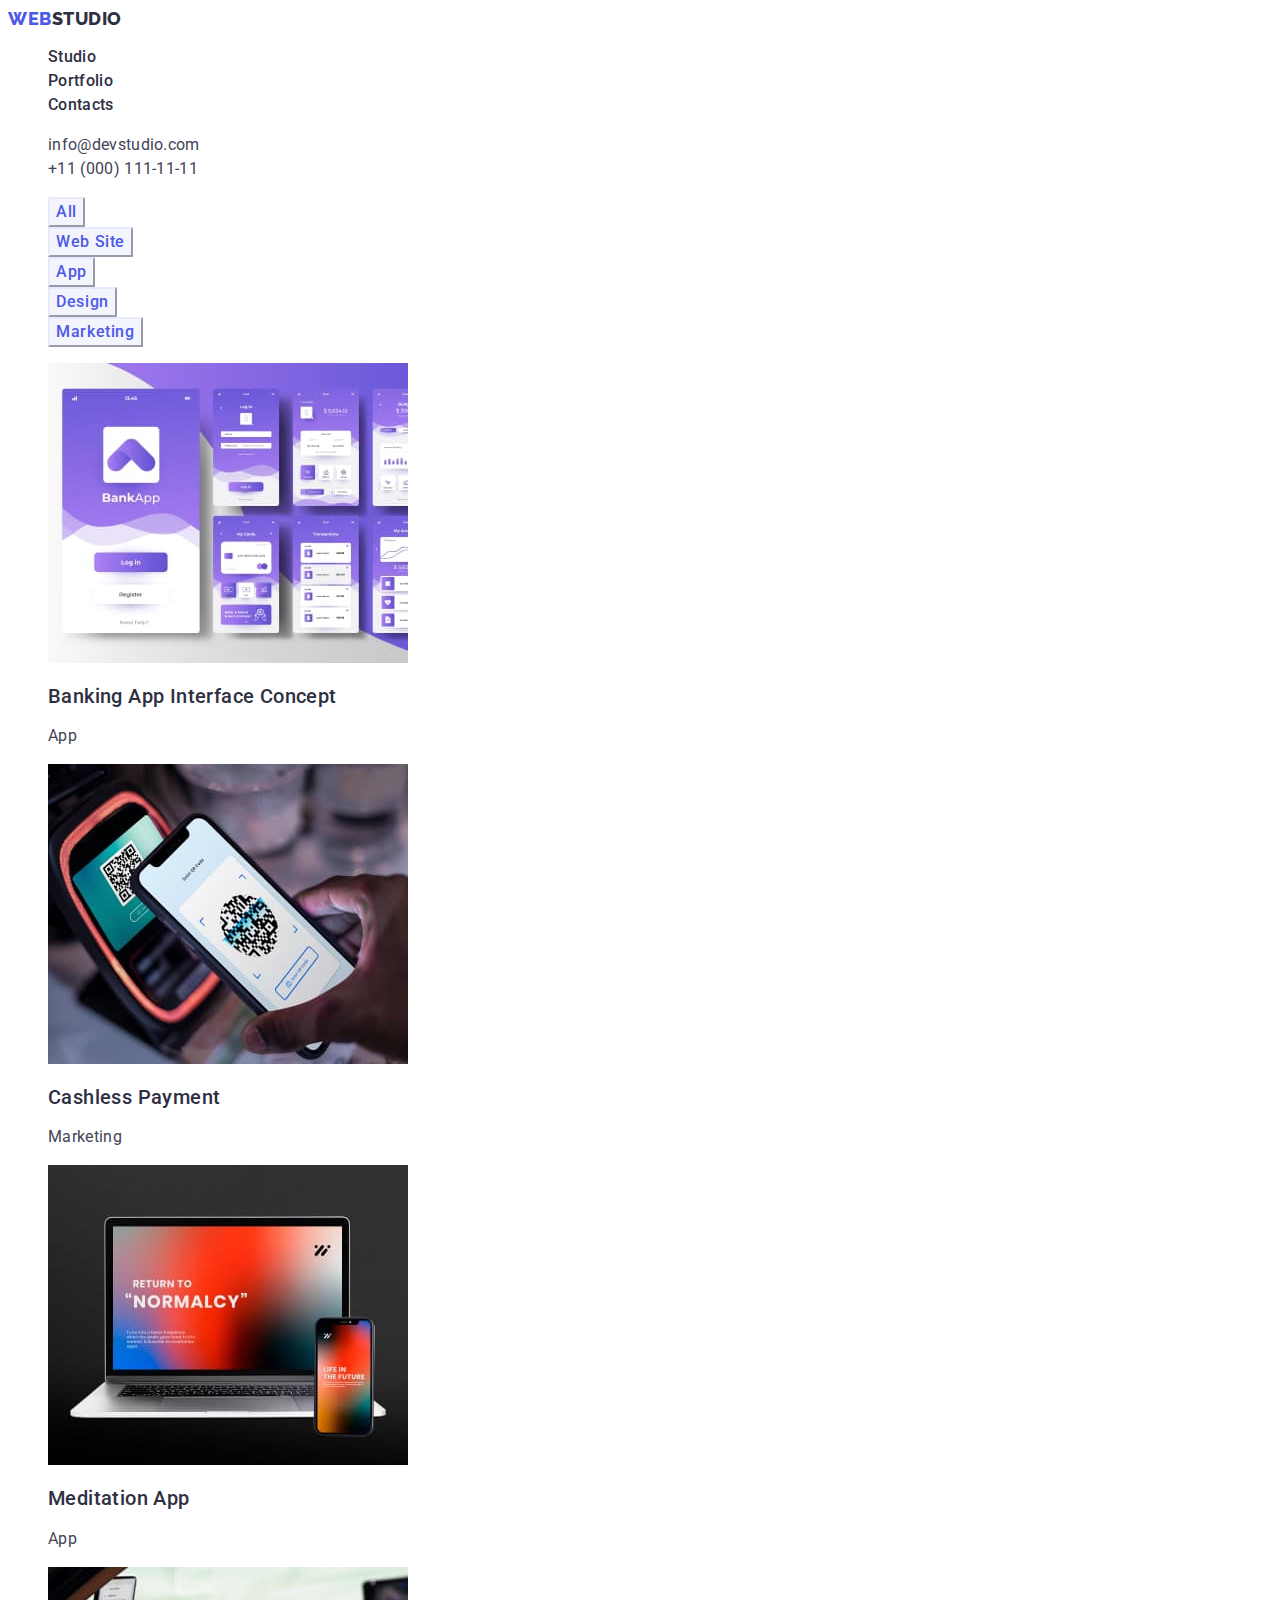
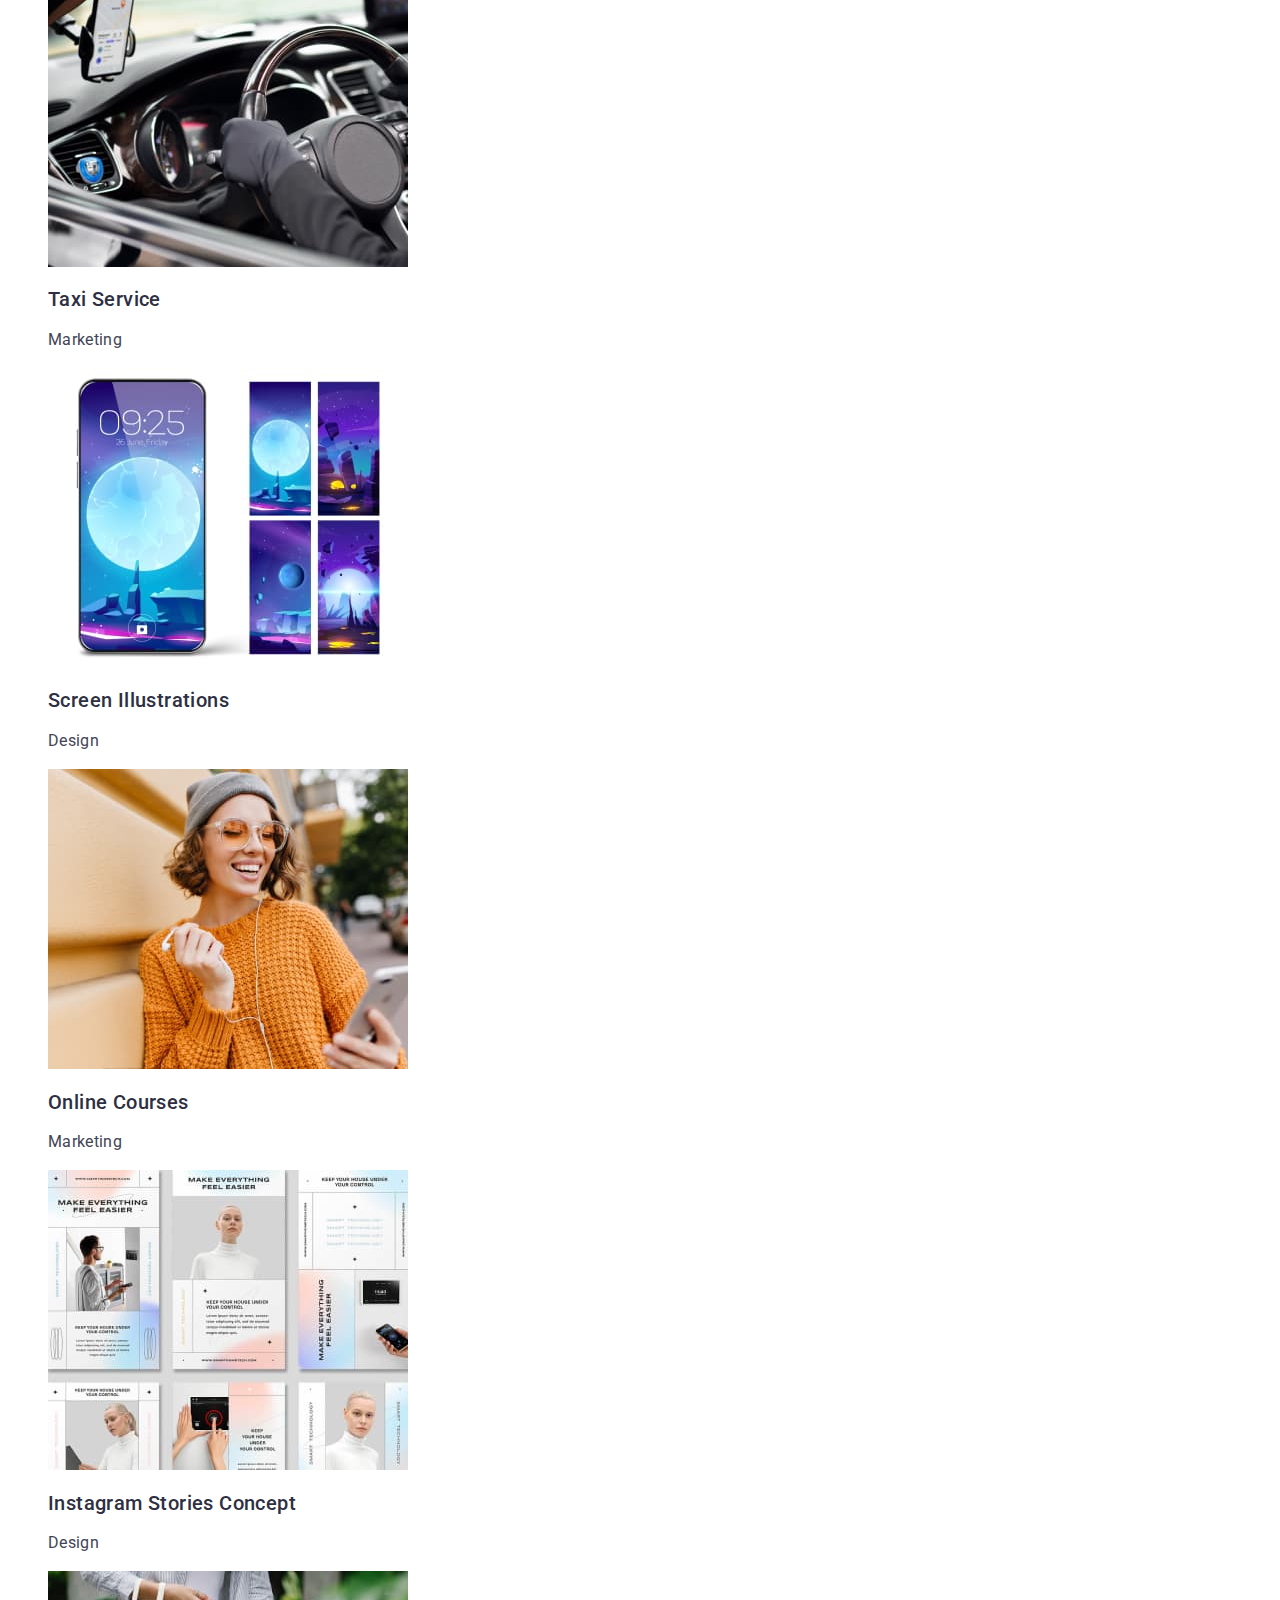
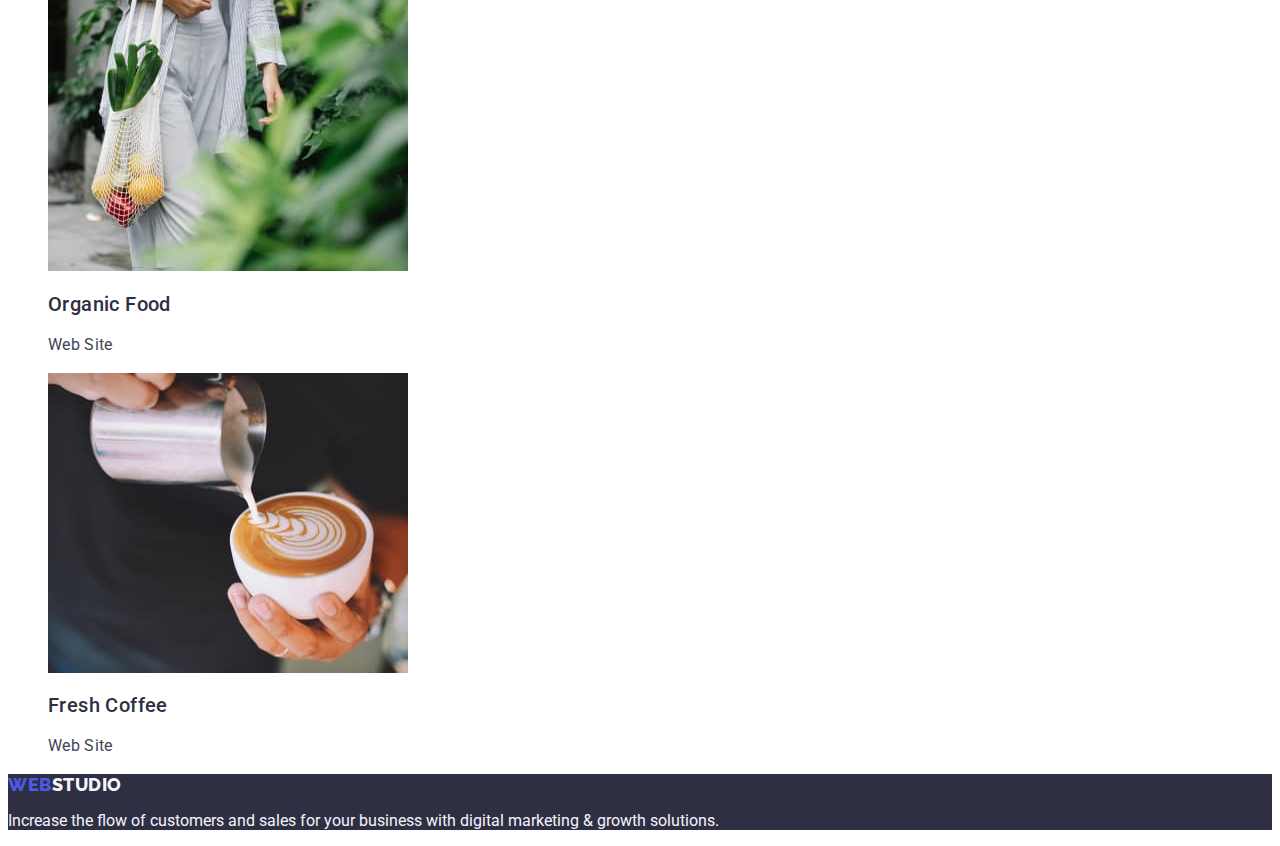
==== commit 86e50c5d: "fixed bugs after autocheck" ====
--- a/portfolio.html
+++ b/portfolio.html
@@ -12,35 +12,35 @@
   </head>
     <header>
       <nav>
-        <a class="logo" href="./index.html"
-          ><span class="logo-web">Web</span>Studio</a
+        <a class="logo link" href="./index.html"
+          >Web<span class="logo-studio">Studio</span></a
         >
         <ul class="nav-links list">
           <li>
-            <a class="link-studio link" href="./index.html">Studio</a>
+            <a class="links" href="./index.html">Studio</a>
           </li>
           <li>
-            <a class="link-portfolio link" href="./portfolio.html">Portfolio</a>
+            <a class="links" href="./portfolio.html">Portfolio</a>
           </li>
-          <li><a class="link-contacts link" href="">Contacts</a></li>
+          <li><a class="links" href="">Contacts</a></li>
         </ul>
       </nav>
       <address class="mail-tel">
         <ul class="list-adress list">
           <li>
-            <a class="link-mail link" href="mailto:info@devstudio.com"
+            <a class="adress-item links" href="mailto:info@devstudio.com"
               >info@devstudio.com</a
             >
           </li>
           <li>
-            <a class="tel link" href="tel:+110001111111">+11 (000) 111-11-11</a>
+            <a class="adress-item links" href="tel:+110001111111">+11 (000) 111-11-11</a>
           </li>
         </ul>
       </address>
     </header>
     <main>
       <section class="portfolio">
-        <h1 class="visually-hidden">Portfolio</h1>
+        <h1 hidden class="visually-hidden">Portfolio</h1>
         <ul class="portfolio-filter list">
           <li><button type="button" class="portfolio-button button">All</button></li>
           <li><button type="button" class="portfolio-button button">Web Site</button></li>
@@ -52,63 +52,63 @@
           <li>
             <a class="link" href=""
               ><img src="./images/portfolio-1.jpg" alt="screenshots from banking application" width="360" />
-              <h2 class="title-item">Banking App Interface Concept</h2>
+              <h2 class="portfolio-title-item title-item">Banking App Interface Concept</h2>
               <p class="body-text">App</p></a
             >
           </li>
           <li>
             <a class="link" href=""
               ><img src="./images/portfolio-2.jpg" alt="smartphone scans a barcode" width="360" />
-              <h2 class="title-item">Cashless Payment</h2>
+              <h2 class="portfolio-title-item title-item">Cashless Payment</h2>
               <p class="body-text">Marketing</p></a
             >
           </li>
           <li>
             <a class="link" href=""
               ><img src="./images/portfolio-3.jpg" alt="laptop and smartphone" width="360" />
-              <h2 class="title-item">Meditation App</h2>
+              <h2 class="portfolio-title-item title-item">Meditation App</h2>
               <p class="body-text">App</p></a
             >
           </li>
           <li>
             <a class="link" href=""
               ><img src="./images/portfolio-4.jpg" alt="the driver is driving on navigation from the phone" width="360" />
-              <h2 class="title-item">Taxi Service</h2>
+              <h2 class="portfolio-title-item title-item">Taxi Service</h2>
               <p class="body-text">Marketing</p></a
             >
           </li>
           <li>
             <a class="link" href=""
               ><img src="./images/portfolio-5.jpg" alt="smartphone with different illustrations" width="360" />
-              <h2 class="title-item">Screen Illustrations</h2>
+              <h2 class="portfolio-title-item title-item">Screen Illustrations</h2>
               <p class="body-text">Design</p></a
             >
           </li>
           <li>
             <a class="link" href=""
               ><img src="./images/portfolio-6.jpg" alt="girl in headphones with a smartphone in hand" width="360" />
-              <h2 class="title-item">Online Courses</h2>
+              <h2 class="portfolio-title-item title-item">Online Courses</h2>
               <p class="body-text">Marketing</p></a
             >
           </li>
           <li>
             <a class="link" href=""
               ><img src="./images/portfolio-7.jpg" alt="instagram story layouts" width="360" />
-              <h2 class="title-item">Instagram Stories Concept</h2>
+              <h2 class="portfolio-title-item title-item">Instagram Stories Concept</h2>
               <p class="body-text">Design</p></a
             >
           </li>
           <li>
             <a class="link" href=""
               ><img src="./images/portfolio-8.jpg" alt="girl with a bag of vegetables in hand" width="360" />
-              <h2 class="title-item">Organic Food</h2>
+              <h2 class="portfolio-title-item title-item">Organic Food</h2>
               <p class="body-text">Web Site</p></a
             >
           </li>
           <li>
             <a class="link" href=""
               ><img src="./images/portfolio-9.jpg" alt="drawing by milk on coffee" width="360" />
-              <h2 class="title-item">Fresh Coffee</h2>
+              <h2 class="portfolio-title-item title-item">Fresh Coffee</h2>
               <p class="body-text">Web Site</p></a
             >
           </li>
@@ -116,8 +116,8 @@
       </section>
     </main>
     <footer class="footer">
-      <a class="logo" href="./index.html"
-        ><span class="logo-web">Web</span>Studio</a
+      <a class="logo link" href="./index.html"
+      >Web<span class="footer-logo-studio">Studio</span></a
       >
       <p class="slogan-footer">
         Increase the flow of customers and sales for your business with digital
--- a/css/styles.css
+++ b/css/styles.css
@@ -8,14 +8,15 @@
   --dark-background: #2e2f42;
   --light-mode: #f4f4fd;
   --background-btn: #e7e9fc;
-  --main-bachkround: #fff;
+  --main-bachkround: #ffffff;
   --modal-background: #fcfcfc;
 }
 
 /*  ----------Загальні стилі------- */
 body {
   font-family: "Roboto", sans-serif;
-  color: var(--main-text);
+  color: var(--body-text);
+  background-color: var(--main-bachkround);
 }
 .list {
   list-style: none;
@@ -25,8 +26,13 @@
   color: var(--main-text);
 }
 
-.link:hover,
-.link:focus {
+.links {
+  text-decoration: none;
+  color: var(--main-text);
+}
+
+.links:hover,
+.links:focus {
   color: var(--pressed-state);
 }
 
@@ -46,18 +52,17 @@
 /* ----------Стилі для header -------*/
 
 .logo {
-  font-family: "Raleway";
+  font-family: "Raleway", sans-serif;
   font-style: normal;
   font-weight: 800;
   font-size: 18px;
-  line-height: 1.17px;
+  line-height: 1.17;
   letter-spacing: 0.03em;
   text-transform: uppercase;
-  text-decoration: none;
+  color: var(--primary-brand);
+}
+.logo-studio {
   color: var(--main-text);
-}
-.logo-web {
-  color: var(--primary-brand);
 }
 
 .nav-links {
@@ -67,10 +72,11 @@
   letter-spacing: 0.02em;
 }
 
-.link-mail,
-.tel {
+.adress-item {
   color: var(--body-text);
+}
 
+.mail-tel {
   font-size: 16px;
   line-height: 1.5;
   letter-spacing: 0.02em;
@@ -92,6 +98,7 @@
 }
 
 .hero-button {
+  font-family: "Roboto", sans-serif;
   background-color: var(--primary-brand);
   color: #fff;
 
@@ -139,16 +146,23 @@
 }
 
 /*--------------Стилі для секції "Команда"----------*/
+.team {
+  background-color: var(--light-mode);
+}
+
+.team-member {
+  background-color: var(--main-bachkround);
+}
 
 .team-title,
-.team-body {
+.job-title {
   text-align: center;
 }
 
 .footer {
   background-color: var(--dark-background);
 }
-.footer .logo {
+.footer-logo-studio {
   color: var(--light-mode);
 }
 .slogan-footer {
@@ -158,13 +172,19 @@
 /* ----------PORTFOLIO---------- */
 
 .portfolio-button {
+  font-family: "Roboto", sans-serif;
   font-weight: 500;
   font-size: 16px;
   line-height: 1.5;
   text-align: center;
   letter-spacing: 0.04em;
+  cursor: pointer;
 
   color: var(--primary-brand);
   background-color: var(--light-mode);
   border-color: var(--background-btn);
 }
+
+.portfolio-title-item {
+  color: var(--main-text);
+}
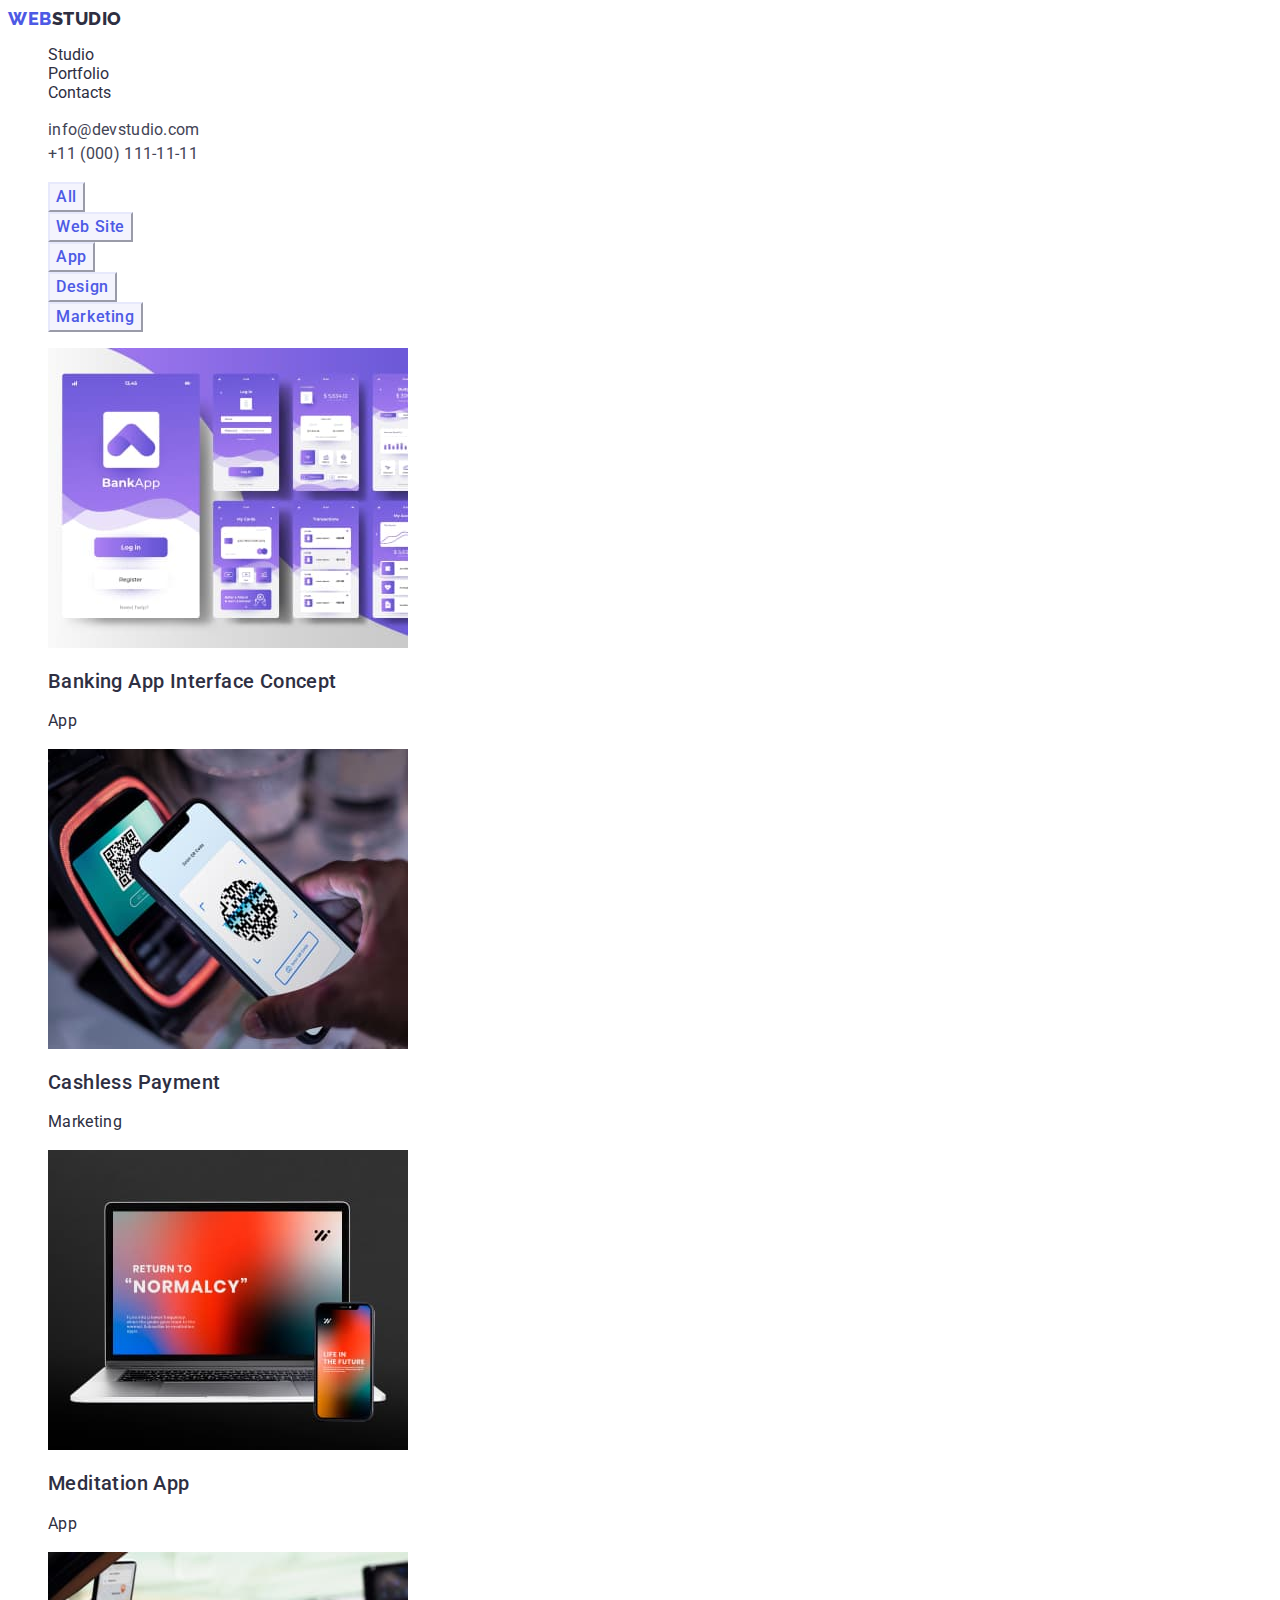
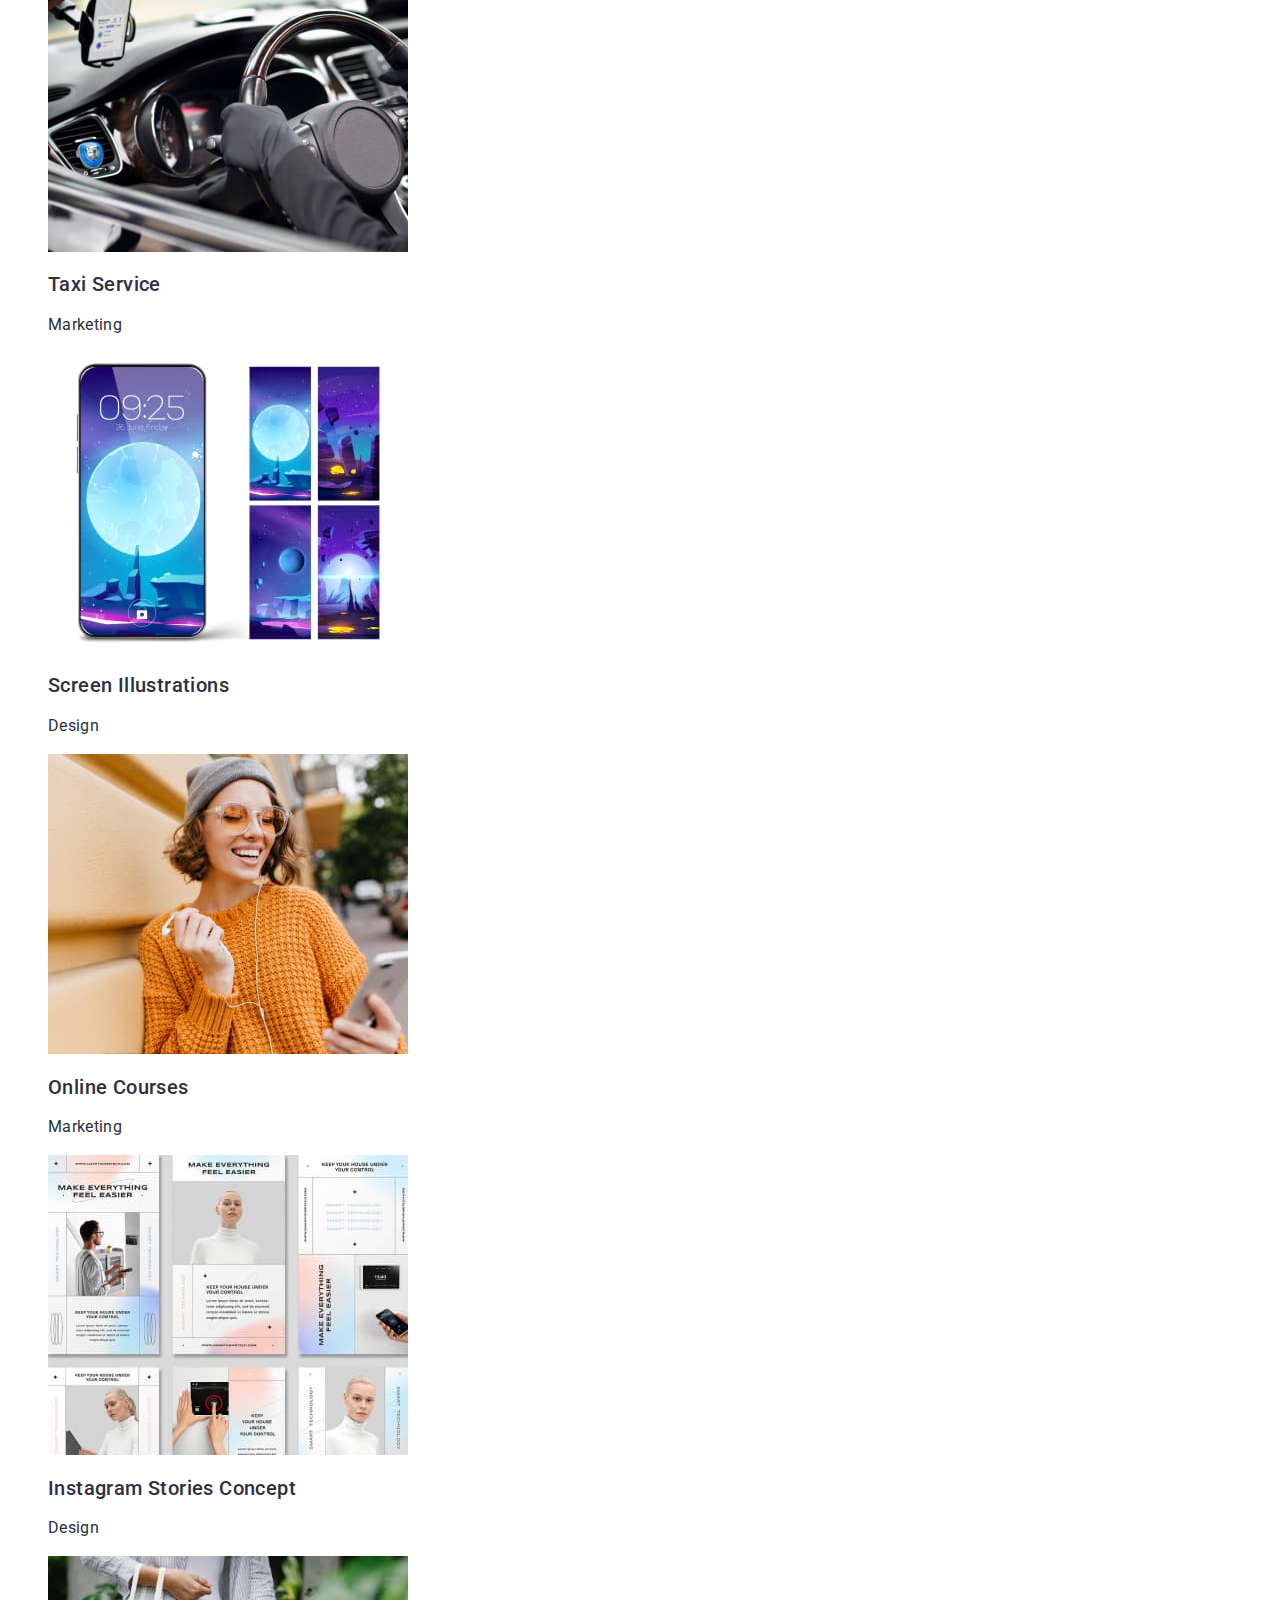
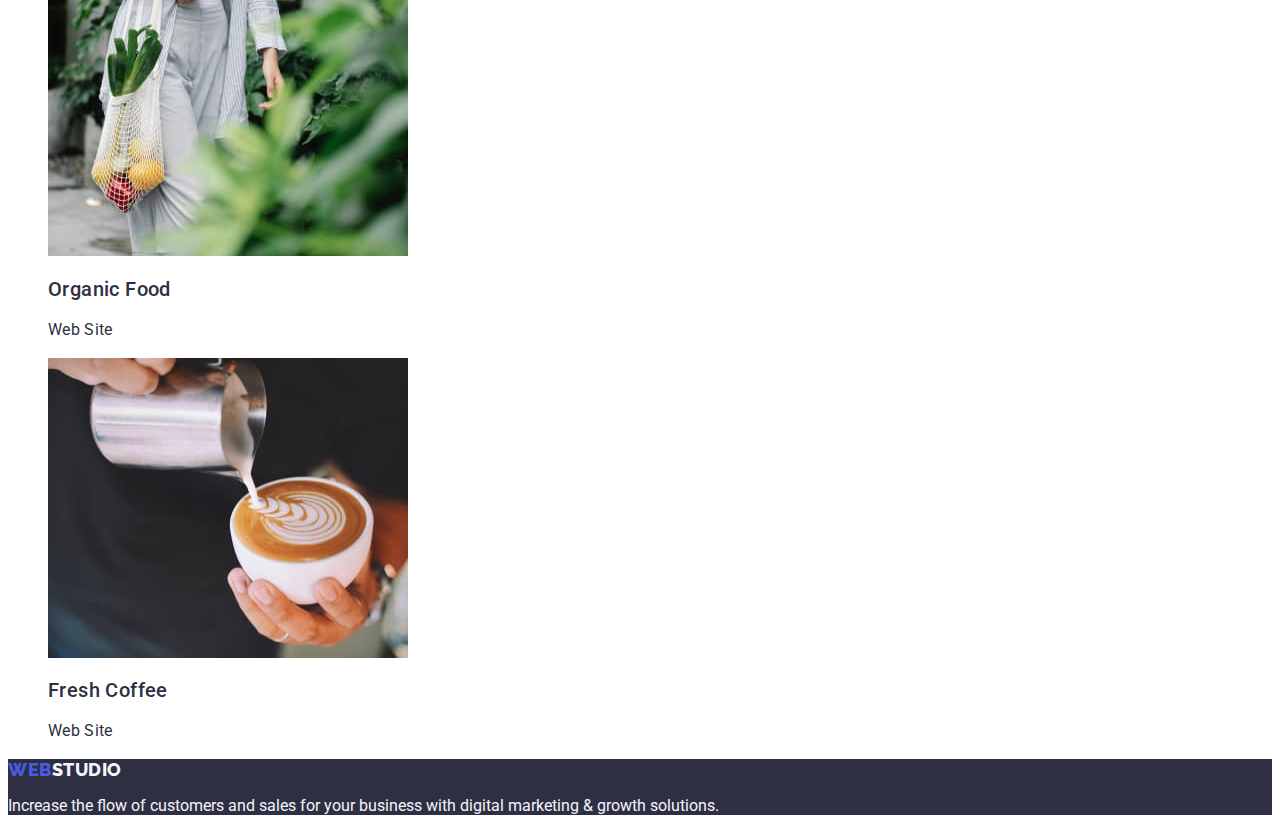
==== commit 98ebbd84: "fixed_bugs_2" ====
--- a/portfolio.html
+++ b/portfolio.html
@@ -15,25 +15,25 @@
         <a class="logo link" href="./index.html"
           >Web<span class="logo-studio">Studio</span></a
         >
-        <ul class="nav-links list">
+        <ul class="nav-link list">
           <li>
-            <a class="links" href="./index.html">Studio</a>
+            <a class="link-focus link" href="./index.html">Studio</a>
           </li>
           <li>
-            <a class="links" href="./portfolio.html">Portfolio</a>
+            <a class="link-focus link" href="./portfolio.html">Portfolio</a>
           </li>
-          <li><a class="links" href="">Contacts</a></li>
+          <li><a class="link-focus link" href="">Contacts</a></li>
         </ul>
       </nav>
       <address class="mail-tel">
         <ul class="list-adress list">
           <li>
-            <a class="adress-item links" href="mailto:info@devstudio.com"
+            <a class="adress-item link" href="mailto:info@devstudio.com"
               >info@devstudio.com</a
             >
           </li>
           <li>
-            <a class="adress-item links" href="tel:+110001111111">+11 (000) 111-11-11</a>
+            <a class="adress-item link" href="tel:+110001111111">+11 (000) 111-11-11</a>
           </li>
         </ul>
       </address>
--- a/css/styles.css
+++ b/css/styles.css
@@ -26,13 +26,8 @@
   color: var(--main-text);
 }
 
-.links {
-  text-decoration: none;
-  color: var(--main-text);
-}
-
-.links:hover,
-.links:focus {
+.link-focus:hover,
+.link-focus:focus {
   color: var(--pressed-state);
 }
 
@@ -40,7 +35,6 @@
   font-size: 16px;
   line-height: 1.5;
   letter-spacing: 0.02em;
-  color: var(--body-text);
 }
 
 .button:hover,
@@ -131,6 +125,8 @@
   font-size: 20px;
   line-height: 1.2;
   letter-spacing: 0.02em;
+
+  color: var(--main-text);
 }
 
 /* .body-text {
@@ -143,6 +139,8 @@
   text-align: center;
   letter-spacing: 0.02em;
   text-transform: capitalize;
+
+  color: var(--main-text);
 }
 
 /*--------------Стилі для секції "Команда"----------*/
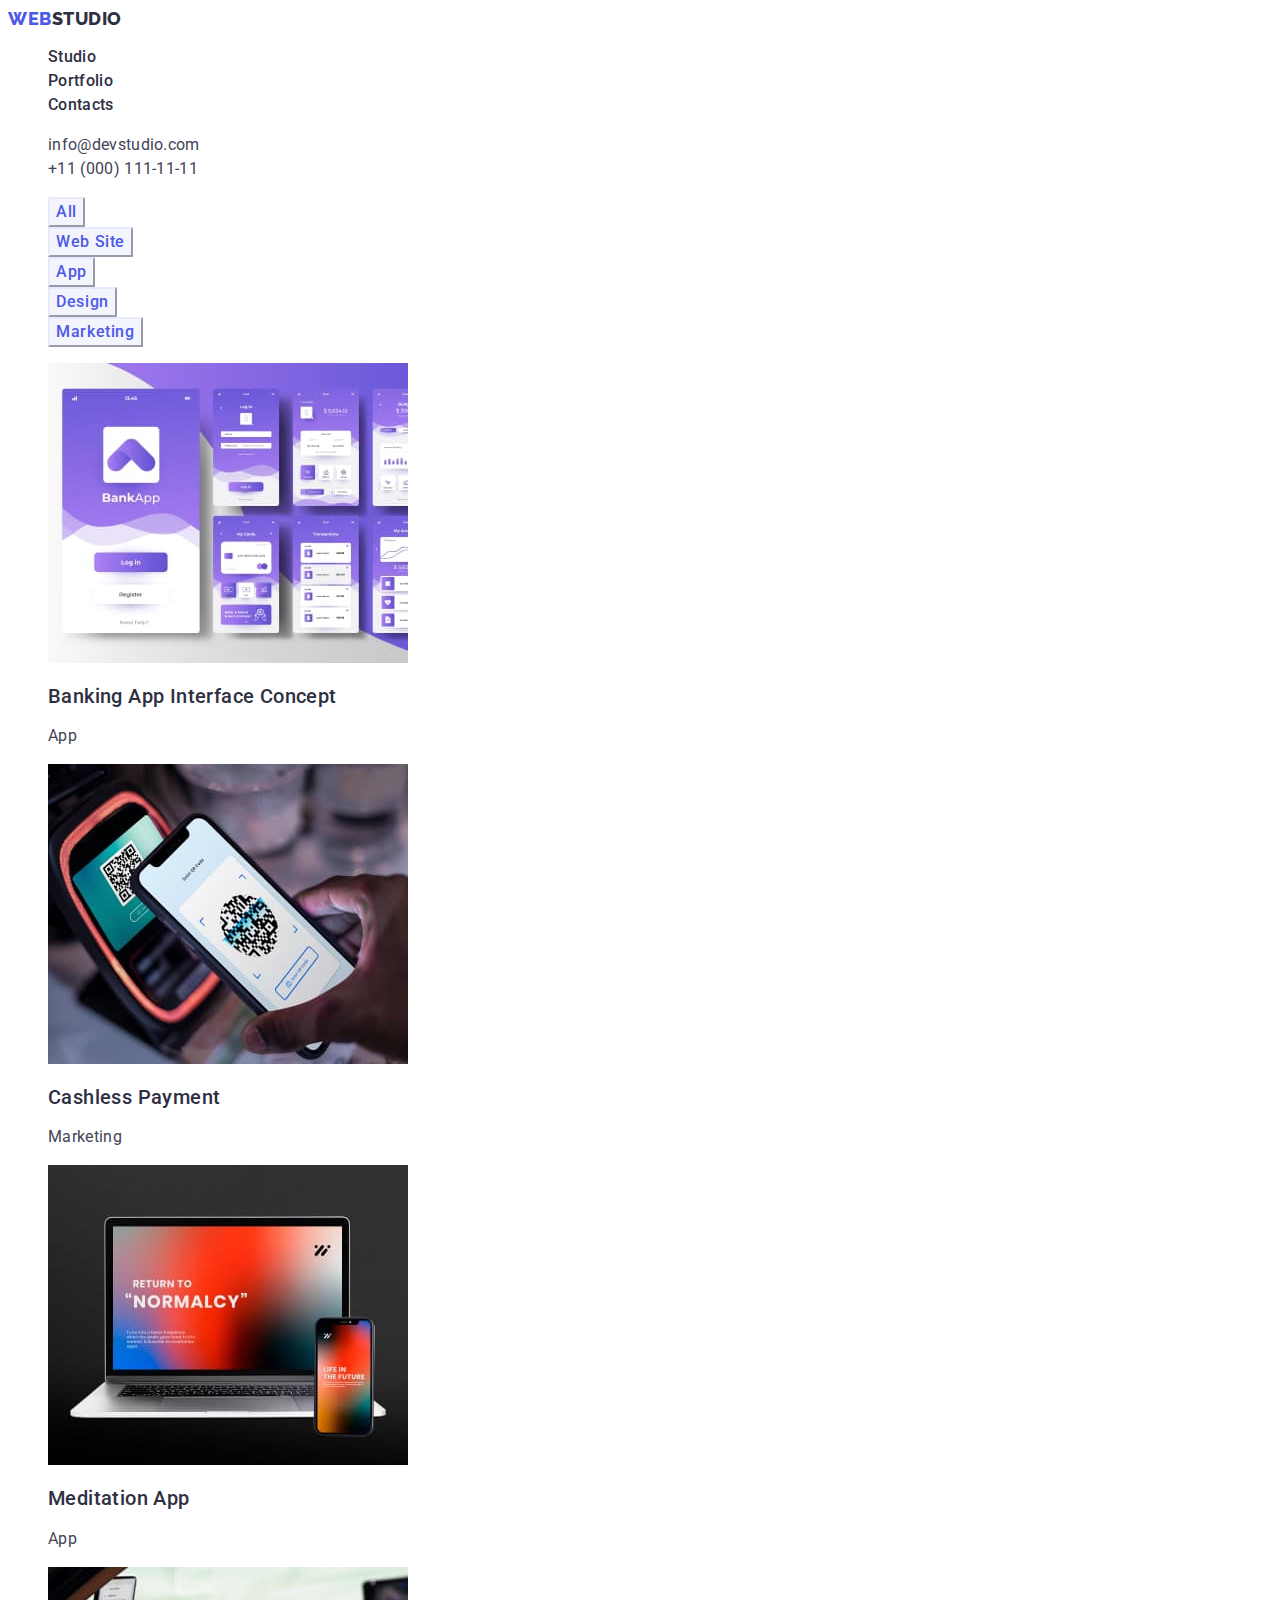
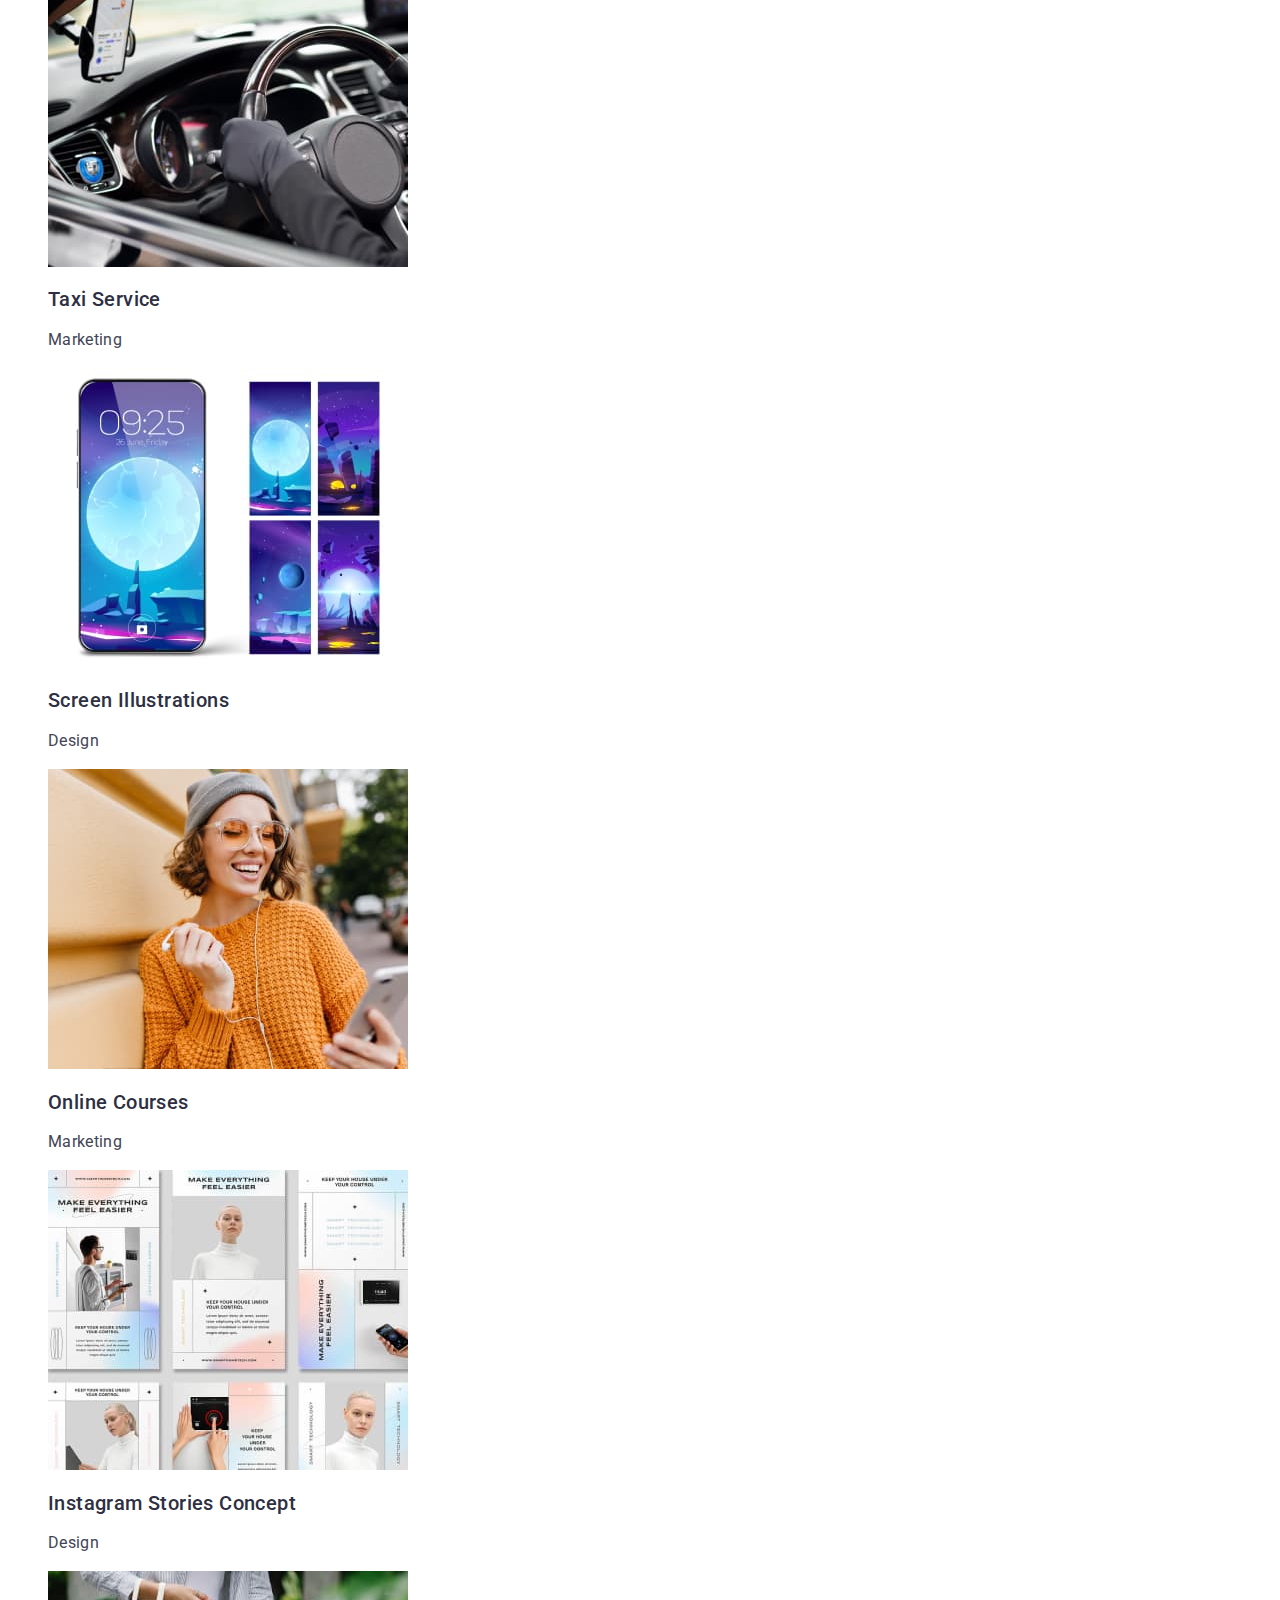
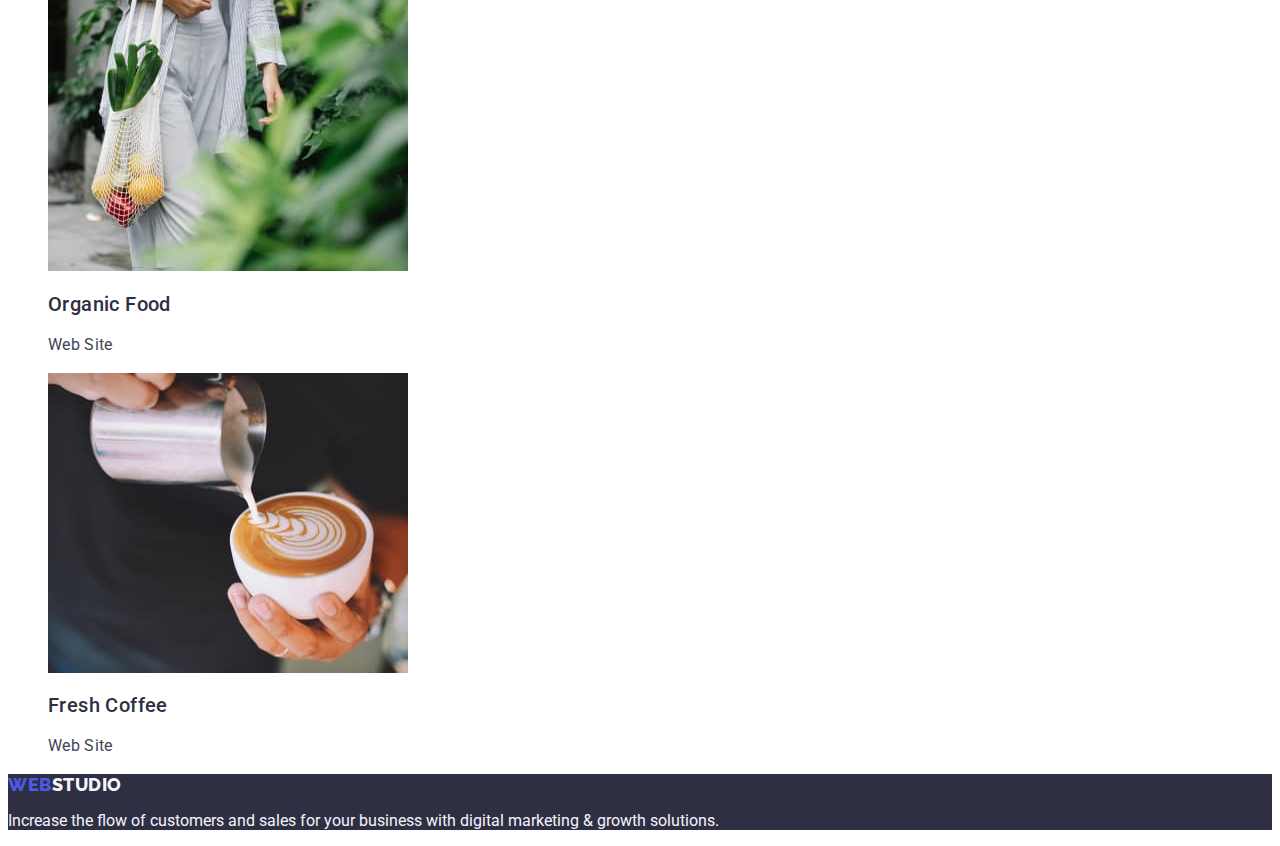
==== commit 31fa14a7: "changed_colors" ====
--- a/portfolio.html
+++ b/portfolio.html
@@ -15,7 +15,7 @@
         <a class="logo link" href="./index.html"
           >Web<span class="logo-studio">Studio</span></a
         >
-        <ul class="nav-link list">
+        <ul class="nav-links list">
           <li>
             <a class="link-focus link" href="./index.html">Studio</a>
           </li>
@@ -28,12 +28,12 @@
       <address class="mail-tel">
         <ul class="list-adress list">
           <li>
-            <a class="adress-item link" href="mailto:info@devstudio.com"
+            <a class="link-focus adress-item link" href="mailto:info@devstudio.com"
               >info@devstudio.com</a
             >
           </li>
           <li>
-            <a class="adress-item link" href="tel:+110001111111">+11 (000) 111-11-11</a>
+            <a class="link-focus adress-item link" href="tel:+110001111111">+11 (000) 111-11-11</a>
           </li>
         </ul>
       </address>
@@ -52,64 +52,64 @@
           <li>
             <a class="link" href=""
               ><img src="./images/portfolio-1.jpg" alt="screenshots from banking application" width="360" />
-              <h2 class="portfolio-title-item title-item">Banking App Interface Concept</h2>
-              <p class="body-text">App</p></a
+              <h2 class="portfolio-title title-item">Banking App Interface Concept</h2>
+              <p class="portfolio-text body-text">App</p></a
             >
           </li>
           <li>
             <a class="link" href=""
               ><img src="./images/portfolio-2.jpg" alt="smartphone scans a barcode" width="360" />
-              <h2 class="portfolio-title-item title-item">Cashless Payment</h2>
-              <p class="body-text">Marketing</p></a
+              <h2 class="portfolio-title title-item">Cashless Payment</h2>
+              <p class="portfolio-text body-text">Marketing</p></a
             >
           </li>
           <li>
             <a class="link" href=""
               ><img src="./images/portfolio-3.jpg" alt="laptop and smartphone" width="360" />
-              <h2 class="portfolio-title-item title-item">Meditation App</h2>
-              <p class="body-text">App</p></a
+              <h2 class="portfolio-title title-item">Meditation App</h2>
+              <p class="portfolio-text body-text">App</p></a
             >
           </li>
           <li>
             <a class="link" href=""
               ><img src="./images/portfolio-4.jpg" alt="the driver is driving on navigation from the phone" width="360" />
-              <h2 class="portfolio-title-item title-item">Taxi Service</h2>
-              <p class="body-text">Marketing</p></a
+              <h2 class="portfolio-title title-item">Taxi Service</h2>
+              <p class="portfolio-text body-text">Marketing</p></a
             >
           </li>
           <li>
             <a class="link" href=""
               ><img src="./images/portfolio-5.jpg" alt="smartphone with different illustrations" width="360" />
-              <h2 class="portfolio-title-item title-item">Screen Illustrations</h2>
-              <p class="body-text">Design</p></a
+              <h2 class="portfolio-title title-item">Screen Illustrations</h2>
+              <p class="portfolio-text body-text">Design</p></a
             >
           </li>
           <li>
             <a class="link" href=""
               ><img src="./images/portfolio-6.jpg" alt="girl in headphones with a smartphone in hand" width="360" />
-              <h2 class="portfolio-title-item title-item">Online Courses</h2>
-              <p class="body-text">Marketing</p></a
+              <h2 class="portfolio-title title-item">Online Courses</h2>
+              <p class="portfolio-text body-text">Marketing</p></a
             >
           </li>
           <li>
             <a class="link" href=""
               ><img src="./images/portfolio-7.jpg" alt="instagram story layouts" width="360" />
-              <h2 class="portfolio-title-item title-item">Instagram Stories Concept</h2>
-              <p class="body-text">Design</p></a
+              <h2 class="portfolio-title title-item">Instagram Stories Concept</h2>
+              <p class="portfolio-text body-text">Design</p></a
             >
           </li>
           <li>
             <a class="link" href=""
               ><img src="./images/portfolio-8.jpg" alt="girl with a bag of vegetables in hand" width="360" />
-              <h2 class="portfolio-title-item title-item">Organic Food</h2>
-              <p class="body-text">Web Site</p></a
+              <h2 class="portfolio-title title-item">Organic Food</h2>
+              <p class="portfolio-text body-text">Web Site</p></a
             >
           </li>
           <li>
             <a class="link" href=""
               ><img src="./images/portfolio-9.jpg" alt="drawing by milk on coffee" width="360" />
-              <h2 class="portfolio-title-item title-item">Fresh Coffee</h2>
-              <p class="body-text">Web Site</p></a
+              <h2 class="portfolio-title title-item">Fresh Coffee</h2>
+              <p class="portfolio-text body-text">Web Site</p></a
             >
           </li>
         </ul>
--- a/css/styles.css
+++ b/css/styles.css
@@ -35,6 +35,8 @@
   font-size: 16px;
   line-height: 1.5;
   letter-spacing: 0.02em;
+
+  color: var(--body-text);
 }
 
 .button:hover,
@@ -182,7 +184,3 @@
   background-color: var(--light-mode);
   border-color: var(--background-btn);
 }
-
-.portfolio-title-item {
-  color: var(--main-text);
-}
